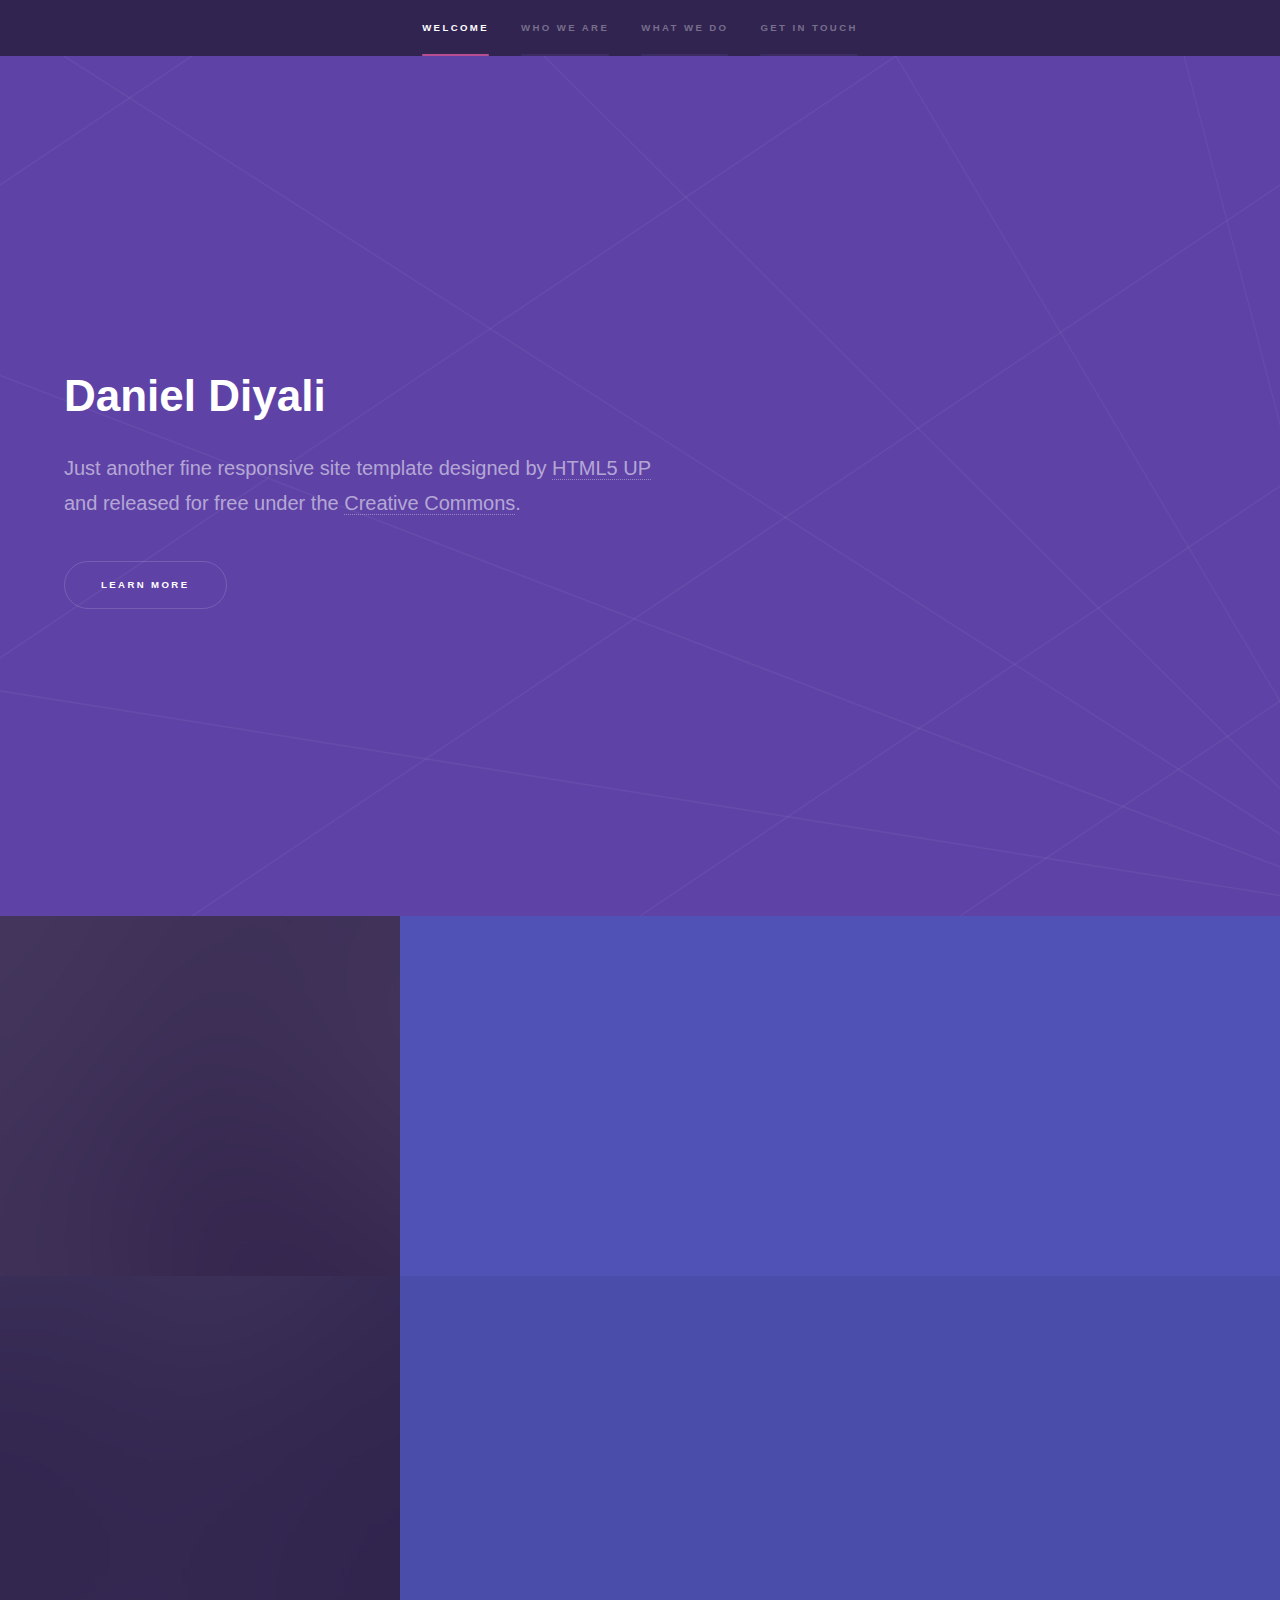
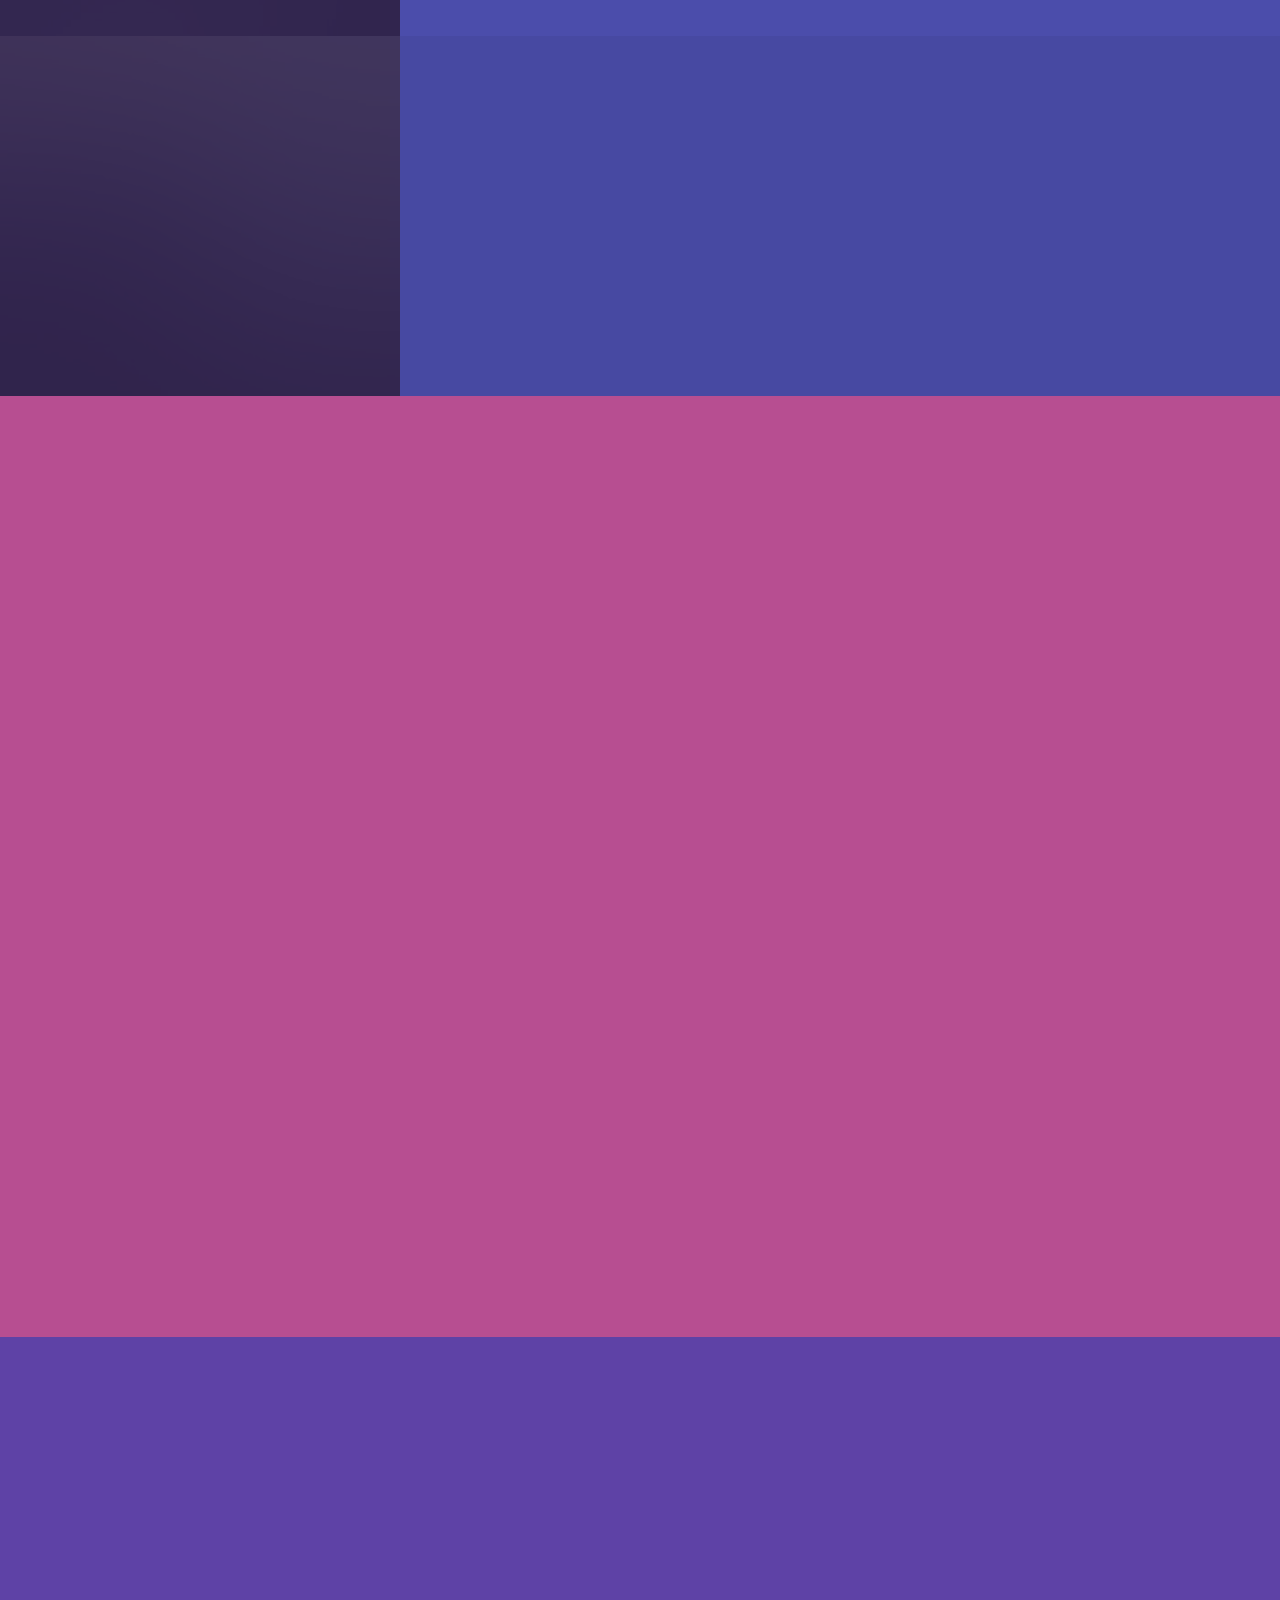
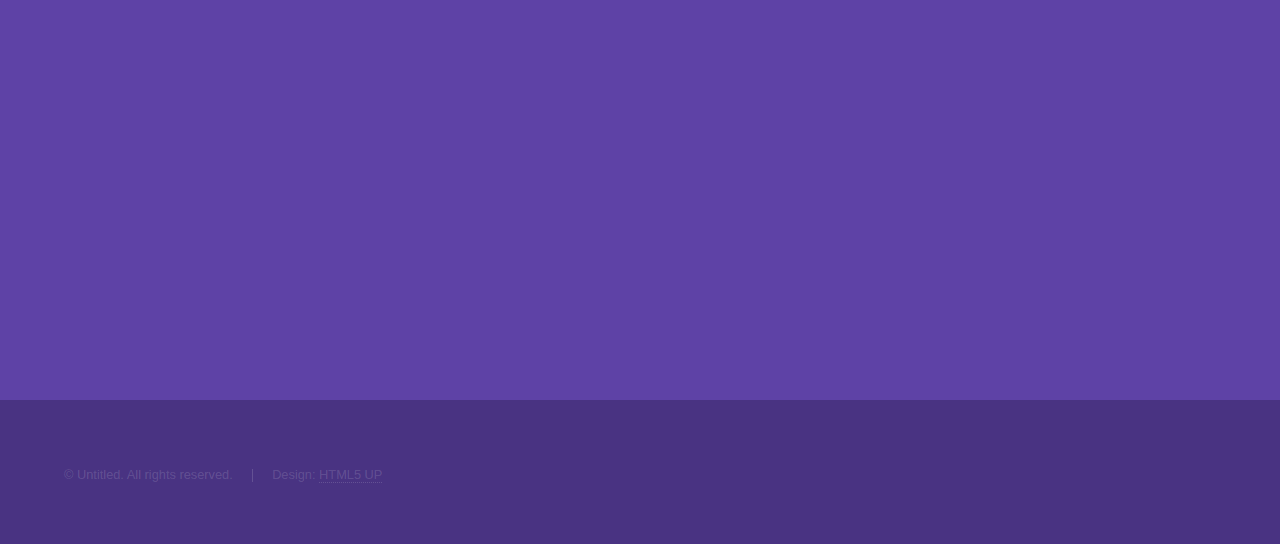
==== index.html @ 7ecc2ac8 "added my first edited files" ====
<!DOCTYPE HTML>
<!--
	Hyperspace by HTML5 UP
	html5up.net | @ajlkn
	Free for personal and commercial use under the CCA 3.0 license (html5up.net/license)
-->
<html>
	<head>
		<title>Hyperspace by HTML5 UP</title>
		<meta charset="utf-8" />
		<meta name="viewport" content="width=device-width, initial-scale=1, user-scalable=no" />
		<link rel="stylesheet" href="assets/css/main.css" />
		<noscript><link rel="stylesheet" href="assets/css/noscript.css" /></noscript>
	</head>
	<body class="is-preload">

		<!-- Sidebar -->
			<section id="sidebar">
				<div class="inner">
					<nav>
						<ul>
							<li><a href="#intro">Welcome</a></li>
							<li><a href="#one">Who we are</a></li>
							<li><a href="#two">What we do</a></li>
							<li><a href="#three">Get in touch</a></li>
						</ul>
					</nav>
				</div>
			</section>

		<!-- Wrapper -->
			<div id="wrapper">

				<!-- Intro -->
					<section id="intro" class="wrapper style1 fullscreen fade-up">
						<div class="inner">
							<h1>Daniel Diyali</h1>
							<p>Just another fine responsive site template designed by <a href="http://html5up.net">HTML5 UP</a><br />
							and released for free under the <a href="http://html5up.net/license">Creative Commons</a>.</p>
							<ul class="actions">
								<li><a href="#one" class="button scrolly">Learn more</a></li>
							</ul>
						</div>
					</section>

				<!-- One -->
					<section id="one" class="wrapper style2 spotlights">
						<section>
							<a href="#" class="image"><img src="images/pic01.jpg" alt="" data-position="center center" /></a>
							<div class="content">
								<div class="inner">
									<h2>Sed ipsum dolor</h2>
									<p>Phasellus convallis elit id ullamcorper pulvinar. Duis aliquam turpis mauris, eu ultricies erat malesuada quis. Aliquam dapibus.</p>
									<ul class="actions">
										<li><a href="generic.html" class="button">Learn more</a></li>
									</ul>
								</div>
							</div>
						</section>
						<section>
							<a href="#" class="image"><img src="images/pic02.jpg" alt="" data-position="top center" /></a>
							<div class="content">
								<div class="inner">
									<h2>Feugiat consequat</h2>
									<p>Phasellus convallis elit id ullamcorper pulvinar. Duis aliquam turpis mauris, eu ultricies erat malesuada quis. Aliquam dapibus.</p>
									<ul class="actions">
										<li><a href="generic.html" class="button">Learn more</a></li>
									</ul>
								</div>
							</div>
						</section>
						<section>
							<a href="#" class="image"><img src="images/pic03.jpg" alt="" data-position="25% 25%" /></a>
							<div class="content">
								<div class="inner">
									<h2>Ultricies aliquam</h2>
									<p>Phasellus convallis elit id ullamcorper pulvinar. Duis aliquam turpis mauris, eu ultricies erat malesuada quis. Aliquam dapibus.</p>
									<ul class="actions">
										<li><a href="generic.html" class="button">Learn more</a></li>
									</ul>
								</div>
							</div>
						</section>
					</section>

				<!-- Two -->
					<section id="two" class="wrapper style3 fade-up">
						<div class="inner">
							<h2>What we do</h2>
							<p>Phasellus convallis elit id ullamcorper pulvinar. Duis aliquam turpis mauris, eu ultricies erat malesuada quis. Aliquam dapibus, lacus eget hendrerit bibendum, urna est aliquam sem, sit amet imperdiet est velit quis lorem.</p>
							<div class="features">
								<section>
									<span class="icon solid major fa-code"></span>
									<h3>Lorem ipsum amet</h3>
									<p>Phasellus convallis elit id ullam corper amet et pulvinar. Duis aliquam turpis mauris, sed ultricies erat dapibus.</p>
								</section>
								<section>
									<span class="icon solid major fa-lock"></span>
									<h3>Aliquam sed nullam</h3>
									<p>Phasellus convallis elit id ullam corper amet et pulvinar. Duis aliquam turpis mauris, sed ultricies erat dapibus.</p>
								</section>
								<section>
									<span class="icon solid major fa-cog"></span>
									<h3>Sed erat ullam corper</h3>
									<p>Phasellus convallis elit id ullam corper amet et pulvinar. Duis aliquam turpis mauris, sed ultricies erat dapibus.</p>
								</section>
								<section>
									<span class="icon solid major fa-desktop"></span>
									<h3>Veroeros quis lorem</h3>
									<p>Phasellus convallis elit id ullam corper amet et pulvinar. Duis aliquam turpis mauris, sed ultricies erat dapibus.</p>
								</section>
								<section>
									<span class="icon solid major fa-link"></span>
									<h3>Urna quis bibendum</h3>
									<p>Phasellus convallis elit id ullam corper amet et pulvinar. Duis aliquam turpis mauris, sed ultricies erat dapibus.</p>
								</section>
								<section>
									<span class="icon major fa-gem"></span>
									<h3>Aliquam urna dapibus</h3>
									<p>Phasellus convallis elit id ullam corper amet et pulvinar. Duis aliquam turpis mauris, sed ultricies erat dapibus.</p>
								</section>
							</div>
							<ul class="actions">
								<li><a href="generic.html" class="button">Learn more</a></li>
							</ul>
						</div>
					</section>

				<!-- Three -->
					<section id="three" class="wrapper style1 fade-up">
						<div class="inner">
							<h2>Get in touch</h2>
							<p>Phasellus convallis elit id ullamcorper pulvinar. Duis aliquam turpis mauris, eu ultricies erat malesuada quis. Aliquam dapibus, lacus eget hendrerit bibendum, urna est aliquam sem, sit amet imperdiet est velit quis lorem.</p>
							<div class="split style1">
								<section>
									<form method="post" action="#">
										<div class="fields">
											<div class="field half">
												<label for="name">Name</label>
												<input type="text" name="name" id="name" />
											</div>
											<div class="field half">
												<label for="email">Email</label>
												<input type="text" name="email" id="email" />
											</div>
											<div class="field">
												<label for="message">Message</label>
												<textarea name="message" id="message" rows="5"></textarea>
											</div>
										</div>
										<ul class="actions">
											<li><a href="" class="button submit">Send Message</a></li>
										</ul>
									</form>
								</section>
								<section>
									<ul class="contact">
										<li>
											<h3>Address</h3>
											<span>12345 Somewhere Road #654<br />
											Nashville, TN 00000-0000<br />
											USA</span>
										</li>
										<li>
											<h3>Email</h3>
											<a href="#">user@untitled.tld</a>
										</li>
										<li>
											<h3>Phone</h3>
											<span>(000) 000-0000</span>
										</li>
										<li>
											<h3>Social</h3>
											<ul class="icons">
												<li><a href="#" class="icon brands fa-twitter"><span class="label">Twitter</span></a></li>
												<li><a href="#" class="icon brands fa-facebook-f"><span class="label">Facebook</span></a></li>
												<li><a href="#" class="icon brands fa-github"><span class="label">GitHub</span></a></li>
												<li><a href="#" class="icon brands fa-instagram"><span class="label">Instagram</span></a></li>
												<li><a href="#" class="icon brands fa-linkedin-in"><span class="label">LinkedIn</span></a></li>
											</ul>
										</li>
									</ul>
								</section>
							</div>
						</div>
					</section>

			</div>

		<!-- Footer -->
			<footer id="footer" class="wrapper style1-alt">
				<div class="inner">
					<ul class="menu">
						<li>&copy; Untitled. All rights reserved.</li><li>Design: <a href="http://html5up.net">HTML5 UP</a></li>
					</ul>
				</div>
			</footer>

		<!-- Scripts -->
			<script src="assets/js/jquery.min.js"></script>
			<script src="assets/js/jquery.scrollex.min.js"></script>
			<script src="assets/js/jquery.scrolly.min.js"></script>
			<script src="assets/js/browser.min.js"></script>
			<script src="assets/js/breakpoints.min.js"></script>
			<script src="assets/js/util.js"></script>
			<script src="assets/js/main.js"></script>

	</body>
</html>
---- assets/css/main.css ----
@import url(fontawesome-all.min.css);

/*
	Hyperspace by HTML5 UP
	html5up.net | @ajlkn
	Free for personal and commercial use under the CCA 3.0 license (html5up.net/license)
*/

html, body, div, span, applet, object,
iframe, h1, h2, h3, h4, h5, h6, p, blockquote,
pre, a, abbr, acronym, address, big, cite,
code, del, dfn, em, img, ins, kbd, q, s, samp,
small, strike, strong, sub, sup, tt, var, b,
u, i, center, dl, dt, dd, ol, ul, li, fieldset,
form, label, legend, table, caption, tbody,
tfoot, thead, tr, th, td, article, aside,
canvas, details, embed, figure, figcaption,
footer, header, hgroup, menu, nav, output, ruby,
section, summary, time, mark, audio, video {
	margin: 0;
	padding: 0;
	border: 0;
	font-size: 100%;
	font: inherit;
	vertical-align: baseline;}

article, aside, details, figcaption, figure,
footer, header, hgroup, menu, nav, section {
	display: block;}

body {
	line-height: 1;
}

ol, ul {
	list-style: none;
}

blockquote, q {
	quotes: none;
}

	blockquote:before, blockquote:after, q:before, q:after {
		content: '';
		content: none;
	}

table {
	border-collapse: collapse;
	border-spacing: 0;
}

body {
	-webkit-text-size-adjust: none;
}

mark {
	background-color: transparent;
	color: inherit;
}

input::-moz-focus-inner {
	border: 0;
	padding: 0;
}

input, select, textarea {
	-moz-appearance: none;
	-webkit-appearance: none;
	-ms-appearance: none;
	appearance: none;
}

/* Basic */

	@-ms-viewport {
		width: device-width;
	}

	body {
		-ms-overflow-style: scrollbar;
	}

	@media screen and (max-width: 480px) {

		html, body {
			min-width: 320px;
		}

	}

	html {
		box-sizing: border-box;
	}

	*, *:before, *:after {
		box-sizing: inherit;
	}

	body {
		background: #312450;
	}

		body.is-preload *, body.is-preload *:before, body.is-preload *:after {
			-moz-animation: none !important;
			-webkit-animation: none !important;
			-ms-animation: none !important;
			animation: none !important;
			-moz-transition: none !important;
			-webkit-transition: none !important;
			-ms-transition: none !important;
			transition: none !important;
		}

/* Type */

	body, input, select, textarea {
		color: rgba(255, 255, 255, 0.55);
		font-family: Arial, Helvetica, sans-serif;
		font-size: 16.5pt;
		font-weight: normal;
		line-height: 1.75;
	}

		@media screen and (max-width: 1680px) {

			body, input, select, textarea {
				font-size: 13pt;
			}

		}

		@media screen and (max-width: 1280px) {

			body, input, select, textarea {
				font-size: 12pt;
			}

		}

		@media screen and (max-width: 360px) {

			body, input, select, textarea {
				font-size: 11pt;
			}

		}

	a {
		-moz-transition: color 0.2s ease, border-bottom-color 0.2s ease;
		-webkit-transition: color 0.2s ease, border-bottom-color 0.2s ease;
		-ms-transition: color 0.2s ease, border-bottom-color 0.2s ease;
		transition: color 0.2s ease, border-bottom-color 0.2s ease;
		border-bottom: dotted 1px rgba(255, 255, 255, 0.35);
		color: inherit;
		text-decoration: none;
	}

		a:hover {
			border-bottom-color: transparent;
			color: #ffffff;
		}

	strong, b {
		color: #ffffff;
		font-weight: bold;
	}

	em, i {
		font-style: italic;
	}

	p {
		margin: 0 0 2em 0;
	}

	h1, h2, h3, h4, h5, h6 {
		color: #ffffff;
		font-weight: bold;
		line-height: 1.5;
		margin: 0 0 0.5em 0;
	}

		h1 a, h2 a, h3 a, h4 a, h5 a, h6 a {
			color: inherit;
			text-decoration: none;
		}

	h1 {
		font-size: 2.75em;
	}

		h1.major {
			margin: 0 0 1.3em 0;
			position: relative;
			padding-bottom: 0.35em;
		}

			h1.major:after {
				background-image: -moz-linear-gradient(to right, #5e42a6, #b74e91);
				background-image: -webkit-linear-gradient(to right, #5e42a6, #b74e91);
				background-image: -ms-linear-gradient(to right, #5e42a6, #b74e91);
				background-image: linear-gradient(to right, #5e42a6, #b74e91);
				-moz-transition: max-width 0.2s ease;
				-webkit-transition: max-width 0.2s ease;
				-ms-transition: max-width 0.2s ease;
				transition: max-width 0.2s ease;
				border-radius: 0.2em;
				bottom: 0;
				content: '';
				height: 0.05em;
				position: absolute;
				right: 0;
				width: 100%;
			}

	h2 {
		font-size: 1.75em;
	}

	h3 {
		font-size: 1.1em;
	}

	h4 {
		font-size: 1em;
	}

	h5 {
		font-size: 0.8em;
	}

	h6 {
		font-size: 0.6em;
	}

	@media screen and (max-width: 736px) {

		h1 {
			font-size: 2em;
		}

		h2 {
			font-size: 1.25em;
		}

		h3 {
			font-size: 1em;
		}

		h4 {
			font-size: 0.8em;
		}

		h5 {
			font-size: 0.6em;
		}

		h6 {
			font-size: 0.6em;
		}

	}

	sub {
		font-size: 0.8em;
		position: relative;
		top: 0.5em;
	}

	sup {
		font-size: 0.8em;
		position: relative;
		top: -0.5em;
	}

	blockquote {
		border-left: solid 4px rgba(255, 255, 255, 0.15);
		font-style: italic;
		margin: 0 0 2em 0;
		padding: 0.5em 0 0.5em 2em;
	}

	code {
		background: rgba(255, 255, 255, 0.05);
		border-radius: 0.25em;
		border: solid 1px rgba(255, 255, 255, 0.15);
		font-family: "Courier New", monospace;
		font-size: 0.9em;
		margin: 0 0.25em;
		padding: 0.25em 0.65em;
	}

	pre {
		-webkit-overflow-scrolling: touch;
		font-family: "Courier New", monospace;
		font-size: 0.9em;
		margin: 0 0 2em 0;
	}

		pre code {
			display: block;
			line-height: 1.75em;
			padding: 1em 1.5em;
			overflow-x: auto;
		}

	hr {
		border: 0;
		border-bottom: solid 1px rgba(255, 255, 255, 0.15);
		margin: 2em 0;
	}

		hr.major {
			margin: 3em 0;
		}

	.align-left {
		text-align: left;
	}

	.align-center {
		text-align: center;
	}

	.align-right {
		text-align: right;
	}

/* Row */

	.row {
		display: flex;
		flex-wrap: wrap;
		box-sizing: border-box;
		align-items: stretch;
	}

		.row > * {
			box-sizing: border-box;
		}

		.row.gtr-uniform > * > :last-child {
			margin-bottom: 0;
		}

		.row.aln-left {
			justify-content: flex-start;
		}

		.row.aln-center {
			justify-content: center;
		}

		.row.aln-right {
			justify-content: flex-end;
		}

		.row.aln-top {
			align-items: flex-start;
		}

		.row.aln-middle {
			align-items: center;
		}

		.row.aln-bottom {
			align-items: flex-end;
		}

		.row > .imp {
			order: -1;
		}

		.row > .col-1 {
			width: 8.33333%;
		}

		.row > .off-1 {
			margin-left: 8.33333%;
		}

		.row > .col-2 {
			width: 16.66667%;
		}

		.row > .off-2 {
			margin-left: 16.66667%;
		}

		.row > .col-3 {
			width: 25%;
		}

		.row > .off-3 {
			margin-left: 25%;
		}

		.row > .col-4 {
			width: 33.33333%;
		}

		.row > .off-4 {
			margin-left: 33.33333%;
		}

		.row > .col-5 {
			width: 41.66667%;
		}

		.row > .off-5 {
			margin-left: 41.66667%;
		}

		.row > .col-6 {
			width: 50%;
		}

		.row > .off-6 {
			margin-left: 50%;
		}

		.row > .col-7 {
			width: 58.33333%;
		}

		.row > .off-7 {
			margin-left: 58.33333%;
		}

		.row > .col-8 {
			width: 66.66667%;
		}

		.row > .off-8 {
			margin-left: 66.66667%;
		}

		.row > .col-9 {
			width: 75%;
		}

		.row > .off-9 {
			margin-left: 75%;
		}

		.row > .col-10 {
			width: 83.33333%;
		}

		.row > .off-10 {
			margin-left: 83.33333%;
		}

		.row > .col-11 {
			width: 91.66667%;
		}

		.row > .off-11 {
			margin-left: 91.66667%;
		}

		.row > .col-12 {
			width: 100%;
		}

		.row > .off-12 {
			margin-left: 100%;
		}

		.row.gtr-0 {
			margin-top: 0;
			margin-left: 0em;
		}

			.row.gtr-0 > * {
				padding: 0 0 0 0em;
			}

			.row.gtr-0.gtr-uniform {
				margin-top: 0em;
			}

				.row.gtr-0.gtr-uniform > * {
					padding-top: 0em;
				}

		.row.gtr-25 {
			margin-top: 0;
			margin-left: -0.375em;
		}

			.row.gtr-25 > * {
				padding: 0 0 0 0.375em;
			}

			.row.gtr-25.gtr-uniform {
				margin-top: -0.375em;
			}

				.row.gtr-25.gtr-uniform > * {
					padding-top: 0.375em;
				}

		.row.gtr-50 {
			margin-top: 0;
			margin-left: -0.75em;
		}

			.row.gtr-50 > * {
				padding: 0 0 0 0.75em;
			}

			.row.gtr-50.gtr-uniform {
				margin-top: -0.75em;
			}

				.row.gtr-50.gtr-uniform > * {
					padding-top: 0.75em;
				}

		.row {
			margin-top: 0;
			margin-left: -1.5em;
		}

			.row > * {
				padding: 0 0 0 1.5em;
			}

			.row.gtr-uniform {
				margin-top: -1.5em;
			}

				.row.gtr-uniform > * {
					padding-top: 1.5em;
				}

		.row.gtr-150 {
			margin-top: 0;
			margin-left: -2.25em;
		}

			.row.gtr-150 > * {
				padding: 0 0 0 2.25em;
			}

			.row.gtr-150.gtr-uniform {
				margin-top: -2.25em;
			}

				.row.gtr-150.gtr-uniform > * {
					padding-top: 2.25em;
				}

		.row.gtr-200 {
			margin-top: 0;
			margin-left: -3em;
		}

			.row.gtr-200 > * {
				padding: 0 0 0 3em;
			}

			.row.gtr-200.gtr-uniform {
				margin-top: -3em;
			}

				.row.gtr-200.gtr-uniform > * {
					padding-top: 3em;
				}

		@media screen and (max-width: 1680px) {

			.row {
				display: flex;
				flex-wrap: wrap;
				box-sizing: border-box;
				align-items: stretch;
			}

				.row > * {
					box-sizing: border-box;
				}

				.row.gtr-uniform > * > :last-child {
					margin-bottom: 0;
				}

				.row.aln-left {
					justify-content: flex-start;
				}

				.row.aln-center {
					justify-content: center;
				}

				.row.aln-right {
					justify-content: flex-end;
				}

				.row.aln-top {
					align-items: flex-start;
				}

				.row.aln-middle {
					align-items: center;
				}

				.row.aln-bottom {
					align-items: flex-end;
				}

				.row > .imp-xlarge {
					order: -1;
				}

				.row > .col-1-xlarge {
					width: 8.33333%;
				}

				.row > .off-1-xlarge {
					margin-left: 8.33333%;
				}

				.row > .col-2-xlarge {
					width: 16.66667%;
				}

				.row > .off-2-xlarge {
					margin-left: 16.66667%;
				}

				.row > .col-3-xlarge {
					width: 25%;
				}

				.row > .off-3-xlarge {
					margin-left: 25%;
				}

				.row > .col-4-xlarge {
					width: 33.33333%;
				}

				.row > .off-4-xlarge {
					margin-left: 33.33333%;
				}

				.row > .col-5-xlarge {
					width: 41.66667%;
				}

				.row > .off-5-xlarge {
					margin-left: 41.66667%;
				}

				.row > .col-6-xlarge {
					width: 50%;
				}

				.row > .off-6-xlarge {
					margin-left: 50%;
				}

				.row > .col-7-xlarge {
					width: 58.33333%;
				}

				.row > .off-7-xlarge {
					margin-left: 58.33333%;
				}

				.row > .col-8-xlarge {
					width: 66.66667%;
				}

				.row > .off-8-xlarge {
					margin-left: 66.66667%;
				}

				.row > .col-9-xlarge {
					width: 75%;
				}

				.row > .off-9-xlarge {
					margin-left: 75%;
				}

				.row > .col-10-xlarge {
					width: 83.33333%;
				}

				.row > .off-10-xlarge {
					margin-left: 83.33333%;
				}

				.row > .col-11-xlarge {
					width: 91.66667%;
				}

				.row > .off-11-xlarge {
					margin-left: 91.66667%;
				}

				.row > .col-12-xlarge {
					width: 100%;
				}

				.row > .off-12-xlarge {
					margin-left: 100%;
				}

				.row.gtr-0 {
					margin-top: 0;
					margin-left: 0em;
				}

					.row.gtr-0 > * {
						padding: 0 0 0 0em;
					}

					.row.gtr-0.gtr-uniform {
						margin-top: 0em;
					}

						.row.gtr-0.gtr-uniform > * {
							padding-top: 0em;
						}

				.row.gtr-25 {
					margin-top: 0;
					margin-left: -0.375em;
				}

					.row.gtr-25 > * {
						padding: 0 0 0 0.375em;
					}

					.row.gtr-25.gtr-uniform {
						margin-top: -0.375em;
					}

						.row.gtr-25.gtr-uniform > * {
							padding-top: 0.375em;
						}

				.row.gtr-50 {
					margin-top: 0;
					margin-left: -0.75em;
				}

					.row.gtr-50 > * {
						padding: 0 0 0 0.75em;
					}

					.row.gtr-50.gtr-uniform {
						margin-top: -0.75em;
					}

						.row.gtr-50.gtr-uniform > * {
							padding-top: 0.75em;
						}

				.row {
					margin-top: 0;
					margin-left: -1.5em;
				}

					.row > * {
						padding: 0 0 0 1.5em;
					}

					.row.gtr-uniform {
						margin-top: -1.5em;
					}

						.row.gtr-uniform > * {
							padding-top: 1.5em;
						}

				.row.gtr-150 {
					margin-top: 0;
					margin-left: -2.25em;
				}

					.row.gtr-150 > * {
						padding: 0 0 0 2.25em;
					}

					.row.gtr-150.gtr-uniform {
						margin-top: -2.25em;
					}

						.row.gtr-150.gtr-uniform > * {
							padding-top: 2.25em;
						}

				.row.gtr-200 {
					margin-top: 0;
					margin-left: -3em;
				}

					.row.gtr-200 > * {
						padding: 0 0 0 3em;
					}

					.row.gtr-200.gtr-uniform {
						margin-top: -3em;
					}

						.row.gtr-200.gtr-uniform > * {
							padding-top: 3em;
						}

		}

		@media screen and (max-width: 1280px) {

			.row {
				display: flex;
				flex-wrap: wrap;
				box-sizing: border-box;
				align-items: stretch;
			}

				.row > * {
					box-sizing: border-box;
				}

				.row.gtr-uniform > * > :last-child {
					margin-bottom: 0;
				}

				.row.aln-left {
					justify-content: flex-start;
				}

				.row.aln-center {
					justify-content: center;
				}

				.row.aln-right {
					justify-content: flex-end;
				}

				.row.aln-top {
					align-items: flex-start;
				}

				.row.aln-middle {
					align-items: center;
				}

				.row.aln-bottom {
					align-items: flex-end;
				}

				.row > .imp-large {
					order: -1;
				}

				.row > .col-1-large {
					width: 8.33333%;
				}

				.row > .off-1-large {
					margin-left: 8.33333%;
				}

				.row > .col-2-large {
					width: 16.66667%;
				}

				.row > .off-2-large {
					margin-left: 16.66667%;
				}

				.row > .col-3-large {
					width: 25%;
				}

				.row > .off-3-large {
					margin-left: 25%;
				}

				.row > .col-4-large {
					width: 33.33333%;
				}

				.row > .off-4-large {
					margin-left: 33.33333%;
				}

				.row > .col-5-large {
					width: 41.66667%;
				}

				.row > .off-5-large {
					margin-left: 41.66667%;
				}

				.row > .col-6-large {
					width: 50%;
				}

				.row > .off-6-large {
					margin-left: 50%;
				}

				.row > .col-7-large {
					width: 58.33333%;
				}

				.row > .off-7-large {
					margin-left: 58.33333%;
				}

				.row > .col-8-large {
					width: 66.66667%;
				}

				.row > .off-8-large {
					margin-left: 66.66667%;
				}

				.row > .col-9-large {
					width: 75%;
				}

				.row > .off-9-large {
					margin-left: 75%;
				}

				.row > .col-10-large {
					width: 83.33333%;
				}

				.row > .off-10-large {
					margin-left: 83.33333%;
				}

				.row > .col-11-large {
					width: 91.66667%;
				}

				.row > .off-11-large {
					margin-left: 91.66667%;
				}

				.row > .col-12-large {
					width: 100%;
				}

				.row > .off-12-large {
					margin-left: 100%;
				}

				.row.gtr-0 {
					margin-top: 0;
					margin-left: 0em;
				}

					.row.gtr-0 > * {
						padding: 0 0 0 0em;
					}

					.row.gtr-0.gtr-uniform {
						margin-top: 0em;
					}

						.row.gtr-0.gtr-uniform > * {
							padding-top: 0em;
						}

				.row.gtr-25 {
					margin-top: 0;
					margin-left: -0.375em;
				}

					.row.gtr-25 > * {
						padding: 0 0 0 0.375em;
					}

					.row.gtr-25.gtr-uniform {
						margin-top: -0.375em;
					}

						.row.gtr-25.gtr-uniform > * {
							padding-top: 0.375em;
						}

				.row.gtr-50 {
					margin-top: 0;
					margin-left: -0.75em;
				}

					.row.gtr-50 > * {
						padding: 0 0 0 0.75em;
					}

					.row.gtr-50.gtr-uniform {
						margin-top: -0.75em;
					}

						.row.gtr-50.gtr-uniform > * {
							padding-top: 0.75em;
						}

				.row {
					margin-top: 0;
					margin-left: -1.5em;
				}

					.row > * {
						padding: 0 0 0 1.5em;
					}

					.row.gtr-uniform {
						margin-top: -1.5em;
					}

						.row.gtr-uniform > * {
							padding-top: 1.5em;
						}

				.row.gtr-150 {
					margin-top: 0;
					margin-left: -2.25em;
				}

					.row.gtr-150 > * {
						padding: 0 0 0 2.25em;
					}

					.row.gtr-150.gtr-uniform {
						margin-top: -2.25em;
					}

						.row.gtr-150.gtr-uniform > * {
							padding-top: 2.25em;
						}

				.row.gtr-200 {
					margin-top: 0;
					margin-left: -3em;
				}

					.row.gtr-200 > * {
						padding: 0 0 0 3em;
					}

					.row.gtr-200.gtr-uniform {
						margin-top: -3em;
					}

						.row.gtr-200.gtr-uniform > * {
							padding-top: 3em;
						}

		}

		@media screen and (max-width: 980px) {

			.row {
				display: flex;
				flex-wrap: wrap;
				box-sizing: border-box;
				align-items: stretch;
			}

				.row > * {
					box-sizing: border-box;
				}

				.row.gtr-uniform > * > :last-child {
					margin-bottom: 0;
				}

				.row.aln-left {
					justify-content: flex-start;
				}

				.row.aln-center {
					justify-content: center;
				}

				.row.aln-right {
					justify-content: flex-end;
				}

				.row.aln-top {
					align-items: flex-start;
				}

				.row.aln-middle {
					align-items: center;
				}

				.row.aln-bottom {
					align-items: flex-end;
				}

				.row > .imp-medium {
					order: -1;
				}

				.row > .col-1-medium {
					width: 8.33333%;
				}

				.row > .off-1-medium {
					margin-left: 8.33333%;
				}

				.row > .col-2-medium {
					width: 16.66667%;
				}

				.row > .off-2-medium {
					margin-left: 16.66667%;
				}

				.row > .col-3-medium {
					width: 25%;
				}

				.row > .off-3-medium {
					margin-left: 25%;
				}

				.row > .col-4-medium {
					width: 33.33333%;
				}

				.row > .off-4-medium {
					margin-left: 33.33333%;
				}

				.row > .col-5-medium {
					width: 41.66667%;
				}

				.row > .off-5-medium {
					margin-left: 41.66667%;
				}

				.row > .col-6-medium {
					width: 50%;
				}

				.row > .off-6-medium {
					margin-left: 50%;
				}

				.row > .col-7-medium {
					width: 58.33333%;
				}

				.row > .off-7-medium {
					margin-left: 58.33333%;
				}

				.row > .col-8-medium {
					width: 66.66667%;
				}

				.row > .off-8-medium {
					margin-left: 66.66667%;
				}

				.row > .col-9-medium {
					width: 75%;
				}

				.row > .off-9-medium {
					margin-left: 75%;
				}

				.row > .col-10-medium {
					width: 83.33333%;
				}

				.row > .off-10-medium {
					margin-left: 83.33333%;
				}

				.row > .col-11-medium {
					width: 91.66667%;
				}

				.row > .off-11-medium {
					margin-left: 91.66667%;
				}

				.row > .col-12-medium {
					width: 100%;
				}

				.row > .off-12-medium {
					margin-left: 100%;
				}

				.row.gtr-0 {
					margin-top: 0;
					margin-left: 0em;
				}

					.row.gtr-0 > * {
						padding: 0 0 0 0em;
					}

					.row.gtr-0.gtr-uniform {
						margin-top: 0em;
					}

						.row.gtr-0.gtr-uniform > * {
							padding-top: 0em;
						}

				.row.gtr-25 {
					margin-top: 0;
					margin-left: -0.375em;
				}

					.row.gtr-25 > * {
						padding: 0 0 0 0.375em;
					}

					.row.gtr-25.gtr-uniform {
						margin-top: -0.375em;
					}

						.row.gtr-25.gtr-uniform > * {
							padding-top: 0.375em;
						}

				.row.gtr-50 {
					margin-top: 0;
					margin-left: -0.75em;
				}

					.row.gtr-50 > * {
						padding: 0 0 0 0.75em;
					}

					.row.gtr-50.gtr-uniform {
						margin-top: -0.75em;
					}

						.row.gtr-50.gtr-uniform > * {
							padding-top: 0.75em;
						}

				.row {
					margin-top: 0;
					margin-left: -1.5em;
				}

					.row > * {
						padding: 0 0 0 1.5em;
					}

					.row.gtr-uniform {
						margin-top: -1.5em;
					}

						.row.gtr-uniform > * {
							padding-top: 1.5em;
						}

				.row.gtr-150 {
					margin-top: 0;
					margin-left: -2.25em;
				}

					.row.gtr-150 > * {
						padding: 0 0 0 2.25em;
					}

					.row.gtr-150.gtr-uniform {
						margin-top: -2.25em;
					}

						.row.gtr-150.gtr-uniform > * {
							padding-top: 2.25em;
						}

				.row.gtr-200 {
					margin-top: 0;
					margin-left: -3em;
				}

					.row.gtr-200 > * {
						padding: 0 0 0 3em;
					}

					.row.gtr-200.gtr-uniform {
						margin-top: -3em;
					}

						.row.gtr-200.gtr-uniform > * {
							padding-top: 3em;
						}

		}

		@media screen and (max-width: 736px) {

			.row {
				display: flex;
				flex-wrap: wrap;
				box-sizing: border-box;
				align-items: stretch;
			}

				.row > * {
					box-sizing: border-box;
				}

				.row.gtr-uniform > * > :last-child {
					margin-bottom: 0;
				}

				.row.aln-left {
					justify-content: flex-start;
				}

				.row.aln-center {
					justify-content: center;
				}

				.row.aln-right {
					justify-content: flex-end;
				}

				.row.aln-top {
					align-items: flex-start;
				}

				.row.aln-middle {
					align-items: center;
				}

				.row.aln-bottom {
					align-items: flex-end;
				}

				.row > .imp-small {
					order: -1;
				}

				.row > .col-1-small {
					width: 8.33333%;
				}

				.row > .off-1-small {
					margin-left: 8.33333%;
				}

				.row > .col-2-small {
					width: 16.66667%;
				}

				.row > .off-2-small {
					margin-left: 16.66667%;
				}

				.row > .col-3-small {
					width: 25%;
				}

				.row > .off-3-small {
					margin-left: 25%;
				}

				.row > .col-4-small {
					width: 33.33333%;
				}

				.row > .off-4-small {
					margin-left: 33.33333%;
				}

				.row > .col-5-small {
					width: 41.66667%;
				}

				.row > .off-5-small {
					margin-left: 41.66667%;
				}

				.row > .col-6-small {
					width: 50%;
				}

				.row > .off-6-small {
					margin-left: 50%;
				}

				.row > .col-7-small {
					width: 58.33333%;
				}

				.row > .off-7-small {
					margin-left: 58.33333%;
				}

				.row > .col-8-small {
					width: 66.66667%;
				}

				.row > .off-8-small {
					margin-left: 66.66667%;
				}

				.row > .col-9-small {
					width: 75%;
				}

				.row > .off-9-small {
					margin-left: 75%;
				}

				.row > .col-10-small {
					width: 83.33333%;
				}

				.row > .off-10-small {
					margin-left: 83.33333%;
				}

				.row > .col-11-small {
					width: 91.66667%;
				}

				.row > .off-11-small {
					margin-left: 91.66667%;
				}

				.row > .col-12-small {
					width: 100%;
				}

				.row > .off-12-small {
					margin-left: 100%;
				}

				.row.gtr-0 {
					margin-top: 0;
					margin-left: 0em;
				}

					.row.gtr-0 > * {
						padding: 0 0 0 0em;
					}

					.row.gtr-0.gtr-uniform {
						margin-top: 0em;
					}

						.row.gtr-0.gtr-uniform > * {
							padding-top: 0em;
						}

				.row.gtr-25 {
					margin-top: 0;
					margin-left: -0.375em;
				}

					.row.gtr-25 > * {
						padding: 0 0 0 0.375em;
					}

					.row.gtr-25.gtr-uniform {
						margin-top: -0.375em;
					}

						.row.gtr-25.gtr-uniform > * {
							padding-top: 0.375em;
						}

				.row.gtr-50 {
					margin-top: 0;
					margin-left: -0.75em;
				}

					.row.gtr-50 > * {
						padding: 0 0 0 0.75em;
					}

					.row.gtr-50.gtr-uniform {
						margin-top: -0.75em;
					}

						.row.gtr-50.gtr-uniform > * {
							padding-top: 0.75em;
						}

				.row {
					margin-top: 0;
					margin-left: -1.5em;
				}

					.row > * {
						padding: 0 0 0 1.5em;
					}

					.row.gtr-uniform {
						margin-top: -1.5em;
					}

						.row.gtr-uniform > * {
							padding-top: 1.5em;
						}

				.row.gtr-150 {
					margin-top: 0;
					margin-left: -2.25em;
				}

					.row.gtr-150 > * {
						padding: 0 0 0 2.25em;
					}

					.row.gtr-150.gtr-uniform {
						margin-top: -2.25em;
					}

						.row.gtr-150.gtr-uniform > * {
							padding-top: 2.25em;
						}

				.row.gtr-200 {
					margin-top: 0;
					margin-left: -3em;
				}

					.row.gtr-200 > * {
						padding: 0 0 0 3em;
					}

					.row.gtr-200.gtr-uniform {
						margin-top: -3em;
					}

						.row.gtr-200.gtr-uniform > * {
							padding-top: 3em;
						}

		}

		@media screen and (max-width: 480px) {

			.row {
				display: flex;
				flex-wrap: wrap;
				box-sizing: border-box;
				align-items: stretch;
			}

				.row > * {
					box-sizing: border-box;
				}

				.row.gtr-uniform > * > :last-child {
					margin-bottom: 0;
				}

				.row.aln-left {
					justify-content: flex-start;
				}

				.row.aln-center {
					justify-content: center;
				}

				.row.aln-right {
					justify-content: flex-end;
				}

				.row.aln-top {
					align-items: flex-start;
				}

				.row.aln-middle {
					align-items: center;
				}

				.row.aln-bottom {
					align-items: flex-end;
				}

				.row > .imp-xsmall {
					order: -1;
				}

				.row > .col-1-xsmall {
					width: 8.33333%;
				}

				.row > .off-1-xsmall {
					margin-left: 8.33333%;
				}

				.row > .col-2-xsmall {
					width: 16.66667%;
				}

				.row > .off-2-xsmall {
					margin-left: 16.66667%;
				}

				.row > .col-3-xsmall {
					width: 25%;
				}

				.row > .off-3-xsmall {
					margin-left: 25%;
				}

				.row > .col-4-xsmall {
					width: 33.33333%;
				}

				.row > .off-4-xsmall {
					margin-left: 33.33333%;
				}

				.row > .col-5-xsmall {
					width: 41.66667%;
				}

				.row > .off-5-xsmall {
					margin-left: 41.66667%;
				}

				.row > .col-6-xsmall {
					width: 50%;
				}

				.row > .off-6-xsmall {
					margin-left: 50%;
				}

				.row > .col-7-xsmall {
					width: 58.33333%;
				}

				.row > .off-7-xsmall {
					margin-left: 58.33333%;
				}

				.row > .col-8-xsmall {
					width: 66.66667%;
				}

				.row > .off-8-xsmall {
					margin-left: 66.66667%;
				}

				.row > .col-9-xsmall {
					width: 75%;
				}

				.row > .off-9-xsmall {
					margin-left: 75%;
				}

				.row > .col-10-xsmall {
					width: 83.33333%;
				}

				.row > .off-10-xsmall {
					margin-left: 83.33333%;
				}

				.row > .col-11-xsmall {
					width: 91.66667%;
				}

				.row > .off-11-xsmall {
					margin-left: 91.66667%;
				}

				.row > .col-12-xsmall {
					width: 100%;
				}

				.row > .off-12-xsmall {
					margin-left: 100%;
				}

				.row.gtr-0 {
					margin-top: 0;
					margin-left: 0em;
				}

					.row.gtr-0 > * {
						padding: 0 0 0 0em;
					}

					.row.gtr-0.gtr-uniform {
						margin-top: 0em;
					}

						.row.gtr-0.gtr-uniform > * {
							padding-top: 0em;
						}

				.row.gtr-25 {
					margin-top: 0;
					margin-left: -0.375em;
				}

					.row.gtr-25 > * {
						padding: 0 0 0 0.375em;
					}

					.row.gtr-25.gtr-uniform {
						margin-top: -0.375em;
					}

						.row.gtr-25.gtr-uniform > * {
							padding-top: 0.375em;
						}

				.row.gtr-50 {
					margin-top: 0;
					margin-left: -0.75em;
				}

					.row.gtr-50 > * {
						padding: 0 0 0 0.75em;
					}

					.row.gtr-50.gtr-uniform {
						margin-top: -0.75em;
					}

						.row.gtr-50.gtr-uniform > * {
							padding-top: 0.75em;
						}

				.row {
					margin-top: 0;
					margin-left: -1.5em;
				}

					.row > * {
						padding: 0 0 0 1.5em;
					}

					.row.gtr-uniform {
						margin-top: -1.5em;
					}

						.row.gtr-uniform > * {
							padding-top: 1.5em;
						}

				.row.gtr-150 {
					margin-top: 0;
					margin-left: -2.25em;
				}

					.row.gtr-150 > * {
						padding: 0 0 0 2.25em;
					}

					.row.gtr-150.gtr-uniform {
						margin-top: -2.25em;
					}

						.row.gtr-150.gtr-uniform > * {
							padding-top: 2.25em;
						}

				.row.gtr-200 {
					margin-top: 0;
					margin-left: -3em;
				}

					.row.gtr-200 > * {
						padding: 0 0 0 3em;
					}

					.row.gtr-200.gtr-uniform {
						margin-top: -3em;
					}

						.row.gtr-200.gtr-uniform > * {
							padding-top: 3em;
						}

		}

/* Box */

	.box {
		border-radius: 0.25em;
		border: solid 1px rgba(255, 255, 255, 0.15);
		margin-bottom: 2em;
		padding: 1.5em;
	}

		.box > :last-child,
		.box > :last-child > :last-child,
		.box > :last-child > :last-child > :last-child {
			margin-bottom: 0;
		}

		.box.alt {
			border: 0;
			border-radius: 0;
			padding: 0;
		}

/* Button */

	input[type="submit"],
	input[type="reset"],
	input[type="button"],
	button,
	.button {
		-moz-appearance: none;
		-webkit-appearance: none;
		-ms-appearance: none;
		appearance: none;
		-moz-transition: border-color 0.2s ease;
		-webkit-transition: border-color 0.2s ease;
		-ms-transition: border-color 0.2s ease;
		transition: border-color 0.2s ease;
		background-color: transparent;
		border: solid 1px !important;
		border-color: rgba(255, 255, 255, 0.15) !important;
		border-radius: 3em;
		color: #ffffff !important;
		cursor: pointer;
		display: inline-block;
		font-size: 0.6em;
		font-weight: bold;
		height: calc(4.75em + 2px);
		letter-spacing: 0.25em;
		line-height: 4.75em;
		outline: 0;
		padding: 0 3.75em;
		position: relative;
		text-align: center;
		text-decoration: none;
		text-transform: uppercase;
		white-space: nowrap;
	}

		input[type="submit"]:after,
		input[type="reset"]:after,
		input[type="button"]:after,
		button:after,
		.button:after {
			-moz-transform: scale(0.25);
			-webkit-transform: scale(0.25);
			-ms-transform: scale(0.25);
			transform: scale(0.25);
			pointer-events: none;
			-moz-transition: opacity 0.2s ease, -moz-transform 0.2s ease;
			-webkit-transition: opacity 0.2s ease, -webkit-transform 0.2s ease;
			-ms-transition: opacity 0.2s ease, -ms-transform 0.2s ease;
			transition: opacity 0.2s ease, transform 0.2s ease;
			background: #ffffff;
			border-radius: 3em;
			content: '';
			height: 100%;
			left: 0;
			opacity: 0;
			position: absolute;
			top: 0;
			width: 100%;
		}

		input[type="submit"].icon:before,
		input[type="reset"].icon:before,
		input[type="button"].icon:before,
		button.icon:before,
		.button.icon:before {
			margin-right: 0.75em;
		}

		input[type="submit"].fit,
		input[type="reset"].fit,
		input[type="button"].fit,
		button.fit,
		.button.fit {
			width: 100%;
		}

		input[type="submit"].small,
		input[type="reset"].small,
		input[type="button"].small,
		button.small,
		.button.small {
			font-size: 0.4em;
		}

		input[type="submit"].large,
		input[type="reset"].large,
		input[type="button"].large,
		button.large,
		.button.large {
			font-size: 0.8em;
		}

		input[type="submit"].primary,
		input[type="reset"].primary,
		input[type="button"].primary,
		button.primary,
		.button.primary {
			background-color: #ffffff;
			color: #312450 !important;
		}

			input[type="submit"].primary:after,
			input[type="reset"].primary:after,
			input[type="button"].primary:after,
			button.primary:after,
			.button.primary:after {
				display: none;
			}

		input[type="submit"].disabled, input[type="submit"]:disabled,
		input[type="reset"].disabled,
		input[type="reset"]:disabled,
		input[type="button"].disabled,
		input[type="button"]:disabled,
		button.disabled,
		button:disabled,
		.button.disabled,
		.button:disabled {
			cursor: default;
			opacity: 0.5;
			pointer-events: none;
		}

		input[type="submit"]:hover,
		input[type="reset"]:hover,
		input[type="button"]:hover,
		button:hover,
		.button:hover {
			border-color: rgba(255, 255, 255, 0.55) !important;
		}

			input[type="submit"]:hover:after,
			input[type="reset"]:hover:after,
			input[type="button"]:hover:after,
			button:hover:after,
			.button:hover:after {
				opacity: 0.05;
				-moz-transform: scale(1);
				-webkit-transform: scale(1);
				-ms-transform: scale(1);
				transform: scale(1);
			}

			input[type="submit"]:hover:active,
			input[type="reset"]:hover:active,
			input[type="button"]:hover:active,
			button:hover:active,
			.button:hover:active {
				border-color: #ffffff !important;
			}

				input[type="submit"]:hover:active:after,
				input[type="reset"]:hover:active:after,
				input[type="button"]:hover:active:after,
				button:hover:active:after,
				.button:hover:active:after {
					opacity: 0.1;
				}

/* Features */

	.features {
		display: -moz-flex;
		display: -webkit-flex;
		display: -ms-flex;
		display: flex;
		-moz-flex-wrap: wrap;
		-webkit-flex-wrap: wrap;
		-ms-flex-wrap: wrap;
		flex-wrap: wrap;
		border-radius: 0.25em;
		border: solid 1px rgba(255, 255, 255, 0.15);
		background: rgba(255, 255, 255, 0.05);
		margin: 0 0 2em 0;
	}

		.features section {
			padding: 3.5em 3em 1em 7em ;
			width: 50%;
			border-top: solid 1px rgba(255, 255, 255, 0.15);
			position: relative;
		}

			.features section:nth-child(-n + 2) {
				border-top-width: 0;
			}

			.features section:nth-child(2n) {
				border-left: solid 1px rgba(255, 255, 255, 0.15);
			}

			.features section .icon {
				-moz-transition: opacity 0.5s ease, -moz-transform 0.5s ease;
				-webkit-transition: opacity 0.5s ease, -webkit-transform 0.5s ease;
				-ms-transition: opacity 0.5s ease, -ms-transform 0.5s ease;
				transition: opacity 0.5s ease, transform 0.5s ease;
				-moz-transition-delay: 1s;
				-webkit-transition-delay: 1s;
				-ms-transition-delay: 1s;
				transition-delay: 1s;
				-moz-transform: scale(1);
				-webkit-transform: scale(1);
				-ms-transform: scale(1);
				transform: scale(1);
				position: absolute;
				left: 3em;
				top: 3em;
				opacity: 1;
			}

			.features section:nth-child(1) .icon {
				-moz-transition-delay: 0.15s;
				-webkit-transition-delay: 0.15s;
				-ms-transition-delay: 0.15s;
				transition-delay: 0.15s;
			}

			.features section:nth-child(2) .icon {
				-moz-transition-delay: 0.3s;
				-webkit-transition-delay: 0.3s;
				-ms-transition-delay: 0.3s;
				transition-delay: 0.3s;
			}

			.features section:nth-child(3) .icon {
				-moz-transition-delay: 0.45s;
				-webkit-transition-delay: 0.45s;
				-ms-transition-delay: 0.45s;
				transition-delay: 0.45s;
			}

			.features section:nth-child(4) .icon {
				-moz-transition-delay: 0.6s;
				-webkit-transition-delay: 0.6s;
				-ms-transition-delay: 0.6s;
				transition-delay: 0.6s;
			}

			.features section:nth-child(5) .icon {
				-moz-transition-delay: 0.75s;
				-webkit-transition-delay: 0.75s;
				-ms-transition-delay: 0.75s;
				transition-delay: 0.75s;
			}

			.features section:nth-child(6) .icon {
				-moz-transition-delay: 0.9s;
				-webkit-transition-delay: 0.9s;
				-ms-transition-delay: 0.9s;
				transition-delay: 0.9s;
			}

			.features section:nth-child(7) .icon {
				-moz-transition-delay: 1.05s;
				-webkit-transition-delay: 1.05s;
				-ms-transition-delay: 1.05s;
				transition-delay: 1.05s;
			}

			.features section:nth-child(8) .icon {
				-moz-transition-delay: 1.2s;
				-webkit-transition-delay: 1.2s;
				-ms-transition-delay: 1.2s;
				transition-delay: 1.2s;
			}

			.features section:nth-child(9) .icon {
				-moz-transition-delay: 1.35s;
				-webkit-transition-delay: 1.35s;
				-ms-transition-delay: 1.35s;
				transition-delay: 1.35s;
			}

			.features section:nth-child(10) .icon {
				-moz-transition-delay: 1.5s;
				-webkit-transition-delay: 1.5s;
				-ms-transition-delay: 1.5s;
				transition-delay: 1.5s;
			}

			.features section:nth-child(11) .icon {
				-moz-transition-delay: 1.65s;
				-webkit-transition-delay: 1.65s;
				-ms-transition-delay: 1.65s;
				transition-delay: 1.65s;
			}

			.features section:nth-child(12) .icon {
				-moz-transition-delay: 1.8s;
				-webkit-transition-delay: 1.8s;
				-ms-transition-delay: 1.8s;
				transition-delay: 1.8s;
			}

			.features section:nth-child(13) .icon {
				-moz-transition-delay: 1.95s;
				-webkit-transition-delay: 1.95s;
				-ms-transition-delay: 1.95s;
				transition-delay: 1.95s;
			}

			.features section:nth-child(14) .icon {
				-moz-transition-delay: 2.1s;
				-webkit-transition-delay: 2.1s;
				-ms-transition-delay: 2.1s;
				transition-delay: 2.1s;
			}

			.features section:nth-child(15) .icon {
				-moz-transition-delay: 2.25s;
				-webkit-transition-delay: 2.25s;
				-ms-transition-delay: 2.25s;
				transition-delay: 2.25s;
			}

			.features section:nth-child(16) .icon {
				-moz-transition-delay: 2.4s;
				-webkit-transition-delay: 2.4s;
				-ms-transition-delay: 2.4s;
				transition-delay: 2.4s;
			}

			.features section:nth-child(17) .icon {
				-moz-transition-delay: 2.55s;
				-webkit-transition-delay: 2.55s;
				-ms-transition-delay: 2.55s;
				transition-delay: 2.55s;
			}

			.features section:nth-child(18) .icon {
				-moz-transition-delay: 2.7s;
				-webkit-transition-delay: 2.7s;
				-ms-transition-delay: 2.7s;
				transition-delay: 2.7s;
			}

			.features section:nth-child(19) .icon {
				-moz-transition-delay: 2.85s;
				-webkit-transition-delay: 2.85s;
				-ms-transition-delay: 2.85s;
				transition-delay: 2.85s;
			}

			.features section:nth-child(20) .icon {
				-moz-transition-delay: 3s;
				-webkit-transition-delay: 3s;
				-ms-transition-delay: 3s;
				transition-delay: 3s;
			}

		.features.inactive section .icon {
			-moz-transform: scale(0.5);
			-webkit-transform: scale(0.5);
			-ms-transform: scale(0.5);
			transform: scale(0.5);
			opacity: 0;
		}

		@media screen and (max-width: 980px) {

			.features {
				display: block;
			}

				.features section {
					border-top-width: 1px !important;
					border-left-width: 0 !important;
					width: 100%;
				}

					.features section:first-child {
						border-top-width: 0 !important;
					}

		}

		@media screen and (max-width: 736px) {

			.features section {
				padding: 2.5em 1.5em 0.1em 5.5em ;
			}

				.features section .icon {
					left: 1.5em;
					top: 2em;
				}

		}

		@media screen and (max-width: 480px) {

			.features section {
				padding: 2em 1.5em 0.1em 1.5em ;
			}

				.features section .icon {
					left: 0;
					position: relative;
					top: 0;
				}

		}

/* Form */

	form {
		margin: 0 0 2em 0;
	}

		form > :last-child {
			margin-bottom: 0;
		}

		form > .fields {
			display: -moz-flex;
			display: -webkit-flex;
			display: -ms-flex;
			display: flex;
			-moz-flex-wrap: wrap;
			-webkit-flex-wrap: wrap;
			-ms-flex-wrap: wrap;
			flex-wrap: wrap;
			width: calc(100% + 3em);
			margin: -1.5em 0 2em -1.5em;
		}

			form > .fields > .field {
				-moz-flex-grow: 0;
				-webkit-flex-grow: 0;
				-ms-flex-grow: 0;
				flex-grow: 0;
				-moz-flex-shrink: 0;
				-webkit-flex-shrink: 0;
				-ms-flex-shrink: 0;
				flex-shrink: 0;
				padding: 1.5em 0 0 1.5em;
				width: calc(100% - 1.5em);
			}

				form > .fields > .field.half {
					width: calc(50% - 0.75em);
				}

				form > .fields > .field.third {
					width: calc(100%/3 - 0.5em);
				}

				form > .fields > .field.quarter {
					width: calc(25% - 0.375em);
				}

		@media screen and (max-width: 480px) {

			form > .fields {
				width: calc(100% + 3em);
				margin: -1.5em 0 2em -1.5em;
			}

				form > .fields > .field {
					padding: 1.5em 0 0 1.5em;
					width: calc(100% - 1.5em);
				}

					form > .fields > .field.half {
						width: calc(100% - 1.5em);
					}

					form > .fields > .field.third {
						width: calc(100% - 1.5em);
					}

					form > .fields > .field.quarter {
						width: calc(100% - 1.5em);
					}

		}

	label {
		color: #ffffff;
		font-weight: bold;
		line-height: 1.5;
		margin: 0 0 0.7em 0;
		display: block;
		font-size: 1.1em;
	}

	input[type="text"],
	input[type="password"],
	input[type="email"],
	input[type="tel"],
	select,
	textarea {
		-moz-appearance: none;
		-webkit-appearance: none;
		-ms-appearance: none;
		appearance: none;
		background: rgba(255, 255, 255, 0.05);
		border-radius: 0.25em;
		border: none;
		border: solid 1px rgba(255, 255, 255, 0.15);
		color: inherit;
		display: block;
		outline: 0;
		padding: 0 1em;
		text-decoration: none;
		width: 100%;
	}

		input[type="text"]:invalid,
		input[type="password"]:invalid,
		input[type="email"]:invalid,
		input[type="tel"]:invalid,
		select:invalid,
		textarea:invalid {
			box-shadow: none;
		}

		input[type="text"]:focus,
		input[type="password"]:focus,
		input[type="email"]:focus,
		input[type="tel"]:focus,
		select:focus,
		textarea:focus {
			border-color: #ffffff;
			box-shadow: 0 0 0 1px #ffffff;
		}

	select {
		background-image: url("data:image/svg+xml;charset=utf8,%3Csvg xmlns='http://www.w3.org/2000/svg' width='40' height='40' preserveAspectRatio='none' viewBox='0 0 40 40'%3E%3Cpath d='M9.4,12.3l10.4,10.4l10.4-10.4c0.2-0.2,0.5-0.4,0.9-0.4c0.3,0,0.6,0.1,0.9,0.4l3.3,3.3c0.2,0.2,0.4,0.5,0.4,0.9 c0,0.4-0.1,0.6-0.4,0.9L20.7,31.9c-0.2,0.2-0.5,0.4-0.9,0.4c-0.3,0-0.6-0.1-0.9-0.4L4.3,17.3c-0.2-0.2-0.4-0.5-0.4-0.9 c0-0.4,0.1-0.6,0.4-0.9l3.3-3.3c0.2-0.2,0.5-0.4,0.9-0.4S9.1,12.1,9.4,12.3z' fill='rgba(255, 255, 255, 0.15)' /%3E%3C/svg%3E");
		background-size: 1.25rem;
		background-repeat: no-repeat;
		background-position: calc(100% - 1rem) center;
		height: 2.75em;
		padding-right: 2.75em;
		text-overflow: ellipsis;
	}

		select option {
			color: #ffffff;
			background: #312450;
		}

		select:focus::-ms-value {
			background-color: transparent;
		}

		select::-ms-expand {
			display: none;
		}

	input[type="text"],
	input[type="password"],
	input[type="email"],
	select {
		height: 2.75em;
	}

	textarea {
		padding: 0.75em 1em;
	}

		body.is-ie textarea {
			min-height: 10em;
		}

	input[type="checkbox"],
	input[type="radio"] {
		-moz-appearance: none;
		-webkit-appearance: none;
		-ms-appearance: none;
		appearance: none;
		display: block;
		float: left;
		margin-right: -2em;
		opacity: 0;
		width: 1em;
		z-index: -1;
	}

		input[type="checkbox"] + label,
		input[type="radio"] + label {
			text-decoration: none;
			color: rgba(255, 255, 255, 0.55);
			cursor: pointer;
			display: inline-block;
			font-size: 1em;
			font-weight: normal;
			padding-left: 2.4em;
			padding-right: 0.75em;
			position: relative;
		}

			input[type="checkbox"] + label:before,
			input[type="radio"] + label:before {
				-moz-osx-font-smoothing: grayscale;
				-webkit-font-smoothing: antialiased;
				display: inline-block;
				font-style: normal;
				font-variant: normal;
				text-rendering: auto;
				line-height: 1;
				text-transform: none !important;
				font-family: 'Font Awesome 5 Free';
				font-weight: 900;
			}

			input[type="checkbox"] + label:before,
			input[type="radio"] + label:before {
				background: rgba(255, 255, 255, 0.05);
				border-radius: 0.25em;
				border: solid 1px rgba(255, 255, 255, 0.15);
				content: '';
				display: inline-block;
				font-size: 0.8em;
				height: 2.0625em;
				left: 0;
				line-height: 2.0625em;
				position: absolute;
				text-align: center;
				top: 0;
				width: 2.0625em;
			}

		input[type="checkbox"]:checked + label:before,
		input[type="radio"]:checked + label:before {
			background: #ffffff;
			border-color: #ffffff;
			color: #b74e91;
			content: '\f00c';
		}

		input[type="checkbox"]:focus + label:before,
		input[type="radio"]:focus + label:before {
			border-color: #ffffff;
			box-shadow: 0 0 0 1px #ffffff;
		}

	input[type="checkbox"] + label:before {
		border-radius: 0.25em;
	}

	input[type="radio"] + label:before {
		border-radius: 100%;
	}

	::-webkit-input-placeholder {
		color: rgba(255, 255, 255, 0.35) !important;
		opacity: 1.0;
	}

	:-moz-placeholder {
		color: rgba(255, 255, 255, 0.35) !important;
		opacity: 1.0;
	}

	::-moz-placeholder {
		color: rgba(255, 255, 255, 0.35) !important;
		opacity: 1.0;
	}

	:-ms-input-placeholder {
		color: rgba(255, 255, 255, 0.35) !important;
		opacity: 1.0;
	}

/* Icon */

	.icon {
		text-decoration: none;
		border-bottom: none;
		position: relative;
	}

		.icon:before {
			-moz-osx-font-smoothing: grayscale;
			-webkit-font-smoothing: antialiased;
			display: inline-block;
			font-style: normal;
			font-variant: normal;
			text-rendering: auto;
			line-height: 1;
			text-transform: none !important;
			font-family: 'Font Awesome 5 Free';
			font-weight: 400;
		}

		.icon > .label {
			display: none;
		}

		.icon:before {
			line-height: inherit;
		}

		.icon.solid:before {
			font-weight: 900;
		}

		.icon.brands:before {
			font-family: 'Font Awesome 5 Brands';
		}

		.icon.major {
			width: 2.5em;
			height: 2.5em;
			display: block;
			background: #ffffff;
			border-radius: 100%;
			color: #312450;
			text-align: center;
			line-height: 2.5em;
			margin: 0 0 1.3em 0;
		}

			.icon.major:before {
				font-size: 1.25em;
			}

				.wrapper.style1 .icon.major:before {
					color: #5e42a6;
				}

				.wrapper.style1-alt .icon.major:before {
					color: #493382;
				}

				.wrapper.style2 .icon.major:before {
					color: #5052b5;
				}

				.wrapper.style2-alt .icon.major:before {
					color: #3e4094;
				}

				.wrapper.style3 .icon.major:before {
					color: #b74e91;
				}

				.wrapper.style3-alt .icon.major:before {
					color: #953d75;
				}

/* Image */

	.image {
		border-radius: 0.25em;
		border: 0;
		display: inline-block;
		position: relative;
	}

		.image img {
			border-radius: 0.25em;
			display: block;
		}

		.image.left, .image.right {
			max-width: 40%;
		}

			.image.left img, .image.right img {
				width: 100%;
			}

		.image.left {
			float: left;
			margin: 0 1.5em 1em 0;
			top: 0.25em;
		}

		.image.right {
			float: right;
			margin: 0 0 1em 1.5em;
			top: 0.25em;
		}

		.image.fit {
			display: block;
			margin: 0 0 2em 0;
			width: 100%;
		}

			.image.fit img {
				width: 100%;
			}

		.image.main {
			display: block;
			margin: 0 0 3em 0;
			width: 100%;
		}

			.image.main img {
				width: 100%;
			}

/* List */

	ol {
		list-style: decimal;
		margin: 0 0 2em 0;
		padding-left: 1.25em;
	}

		ol li {
			padding-left: 0.25em;
		}

	ul {
		list-style: disc;
		margin: 0 0 2em 0;
		padding-left: 1em;
	}

		ul li {
			padding-left: 0.5em;
		}

		ul.alt {
			list-style: none;
			padding-left: 0;
		}

			ul.alt li {
				border-top: solid 1px rgba(255, 255, 255, 0.15);
				padding: 0.5em 0;
			}

				ul.alt li:first-child {
					border-top: 0;
					padding-top: 0;
				}

	dl {
		margin: 0 0 2em 0;
	}

		dl dt {
			display: block;
			font-weight: bold;
			margin: 0 0 1em 0;
		}

		dl dd {
			margin-left: 2em;
		}

/* Actions */

	ul.actions {
		display: -moz-flex;
		display: -webkit-flex;
		display: -ms-flex;
		display: flex;
		cursor: default;
		list-style: none;
		margin-left: -1em;
		padding-left: 0;
	}

		ul.actions li {
			padding: 0 0 0 1em;
			vertical-align: middle;
		}

		ul.actions.special {
			-moz-justify-content: center;
			-webkit-justify-content: center;
			-ms-justify-content: center;
			justify-content: center;
			width: 100%;
			margin-left: 0;
		}

			ul.actions.special li:first-child {
				padding-left: 0;
			}

		ul.actions.stacked {
			-moz-flex-direction: column;
			-webkit-flex-direction: column;
			-ms-flex-direction: column;
			flex-direction: column;
			margin-left: 0;
		}

			ul.actions.stacked li {
				padding: 1.3em 0 0 0;
			}

				ul.actions.stacked li:first-child {
					padding-top: 0;
				}

		ul.actions.fit {
			width: calc(100% + 1em);
		}

			ul.actions.fit li {
				-moz-flex-grow: 1;
				-webkit-flex-grow: 1;
				-ms-flex-grow: 1;
				flex-grow: 1;
				-moz-flex-shrink: 1;
				-webkit-flex-shrink: 1;
				-ms-flex-shrink: 1;
				flex-shrink: 1;
				width: 100%;
			}

				ul.actions.fit li > * {
					width: 100%;
				}

			ul.actions.fit.stacked {
				width: 100%;
			}

		@media screen and (max-width: 480px) {

			ul.actions:not(.fixed) {
				-moz-flex-direction: column;
				-webkit-flex-direction: column;
				-ms-flex-direction: column;
				flex-direction: column;
				margin-left: 0;
				width: 100% !important;
			}

				ul.actions:not(.fixed) li {
					-moz-flex-grow: 1;
					-webkit-flex-grow: 1;
					-ms-flex-grow: 1;
					flex-grow: 1;
					-moz-flex-shrink: 1;
					-webkit-flex-shrink: 1;
					-ms-flex-shrink: 1;
					flex-shrink: 1;
					padding: 1em 0 0 0;
					text-align: center;
					width: 100%;
				}

					ul.actions:not(.fixed) li > * {
						width: 100%;
					}

					ul.actions:not(.fixed) li:first-child {
						padding-top: 0;
					}

					ul.actions:not(.fixed) li input[type="submit"],
					ul.actions:not(.fixed) li input[type="reset"],
					ul.actions:not(.fixed) li input[type="button"],
					ul.actions:not(.fixed) li button,
					ul.actions:not(.fixed) li .button {
						width: 100%;
					}

						ul.actions:not(.fixed) li input[type="submit"].icon:before,
						ul.actions:not(.fixed) li input[type="reset"].icon:before,
						ul.actions:not(.fixed) li input[type="button"].icon:before,
						ul.actions:not(.fixed) li button.icon:before,
						ul.actions:not(.fixed) li .button.icon:before {
							margin-left: -0.5rem;
						}

		}

/* Contact */

	ul.contact {
		list-style: none;
		padding: 0;
	}

		ul.contact > li {
			padding: 0;
			margin: 1.5em 0 0 0;
		}

			ul.contact > li:first-child {
				margin-top: 0;
			}

/* Icons */

	ul.icons {
		cursor: default;
		list-style: none;
		padding-left: 0;
	}

		ul.icons li {
			display: inline-block;
			padding: 0 0.75em 0 0;
		}

			ul.icons li:last-child {
				padding-right: 0;
			}

			ul.icons li > a, ul.icons li > span {
				border: 0;
			}

				ul.icons li > a .label, ul.icons li > span .label {
					display: none;
				}

/* Menu */

	ul.menu {
		list-style: none;
		padding: 0;
	}

		ul.menu > li {
			border-left: solid 1px rgba(255, 255, 255, 0.15);
			display: inline-block;
			line-height: 1;
			margin-left: 1.5em;
			padding: 0 0 0 1.5em;
		}

			ul.menu > li:first-child {
				border-left: 0;
				margin: 0;
				padding-left: 0;
			}

		@media screen and (max-width: 480px) {

			ul.menu > li {
				border-left: 0;
				display: block;
				line-height: inherit;
				margin: 0.5em 0 0 0;
				padding-left: 0;
			}

		}

/* Section/Article */

	section.special, article.special {
		text-align: center;
	}

	header p {
		color: rgba(255, 255, 255, 0.35);
		position: relative;
		margin: 0 0 1.5em 0;
	}

	header h2 + p {
		font-size: 1.25em;
		margin-top: -1em;
		line-height: 1.5em;
	}

	header h3 + p {
		font-size: 1.1em;
		margin-top: -0.8em;
		line-height: 1.5em;
	}

	header h4 + p,
	header h5 + p,
	header h6 + p {
		font-size: 0.9em;
		margin-top: -0.6em;
		line-height: 1.5em;
	}

/* Split */

	.split {
		display: -moz-flex;
		display: -webkit-flex;
		display: -ms-flex;
		display: flex;
	}

		.split > * {
			width: calc(50% - 2.5em);
		}

		.split > :nth-child(2n - 1) {
			padding-right: 2.5em;
			border-right: solid 1px rgba(255, 255, 255, 0.15);
		}

		.split > :nth-child(2n) {
			padding-left: 2.5em;
		}

		.split.style1 > :nth-child(2n - 1) {
			width: calc(66.66666% - 2.5em);
		}

		.split.style1 > :nth-child(2n) {
			width: calc(33.33333% - 2.5em);
		}

		@media screen and (max-width: 1680px) {

			.split > * {
				width: calc(50% - 2em);
			}

			.split > :nth-child(2n - 1) {
				padding-right: 2em;
			}

			.split > :nth-child(2n) {
				padding-left: 2em;
			}

			.split.style1 > :nth-child(2n - 1) {
				width: calc(66.66666% - 2em);
			}

			.split.style1 > :nth-child(2n) {
				width: calc(33.33333% - 2em);
			}

		}

		@media screen and (max-width: 980px) {

			.split {
				display: block;
			}

				.split > * {
					border-top: solid 1px rgba(255, 255, 255, 0.15);
					margin: 4em 0 0 0;
					padding: 4em 0 0 0;
					width: 100% !important;
				}

				.split > :nth-child(2n - 1) {
					border-right: 0;
					padding-right: 0;
				}

				.split > :nth-child(2n) {
					padding-left: 0;
				}

				.split > :first-child {
					border-top: 0;
					margin-top: 0;
					padding-top: 0;
				}

		}

		@media screen and (max-width: 736px) {

			.split > * {
				margin: 3em 0 0 0;
				padding: 3em 0 0 0;
			}

		}

/* Spotlights */

	.spotlights > section {
		display: -moz-flex;
		display: -webkit-flex;
		display: -ms-flex;
		display: flex;
		-moz-flex-direction: row;
		-webkit-flex-direction: row;
		-ms-flex-direction: row;
		flex-direction: row;
		min-height: 22.5em;
	}

		body.is-ie .spotlights > section {
			min-height: 0;
		}

		.spotlights > section > .image {
			background-position: center center;
			background-size: cover;
			border-radius: 0;
			display: block;
			position: relative;
			width: 25em;
		}

			.spotlights > section > .image img {
				border-radius: 0;
				display: block;
			}

			.spotlights > section > .image:before {
				-moz-transition: opacity 1s ease;
				-webkit-transition: opacity 1s ease;
				-ms-transition: opacity 1s ease;
				transition: opacity 1s ease;
				background: rgba(49, 36, 80, 0.9);
				content: '';
				display: block;
				height: 100%;
				left: 0;
				opacity: 0;
				position: absolute;
				top: 0;
				width: 100%;
			}

		.spotlights > section > .content {
			padding: 4em 5em 2em 5em ;
			display: -moz-flex;
			display: -webkit-flex;
			display: -ms-flex;
			display: flex;
			-moz-flex-direction: column;
			-webkit-flex-direction: column;
			-ms-flex-direction: column;
			flex-direction: column;
			-moz-justify-content: center;
			-webkit-justify-content: center;
			-ms-justify-content: center;
			justify-content: center;
			width: 50em;
			-ms-flex: 1;
		}

			.spotlights > section > .content > .inner {
				-moz-transform: translateX(0) translateY(0);
				-webkit-transform: translateX(0) translateY(0);
				-ms-transform: translateX(0) translateY(0);
				transform: translateX(0) translateY(0);
				-moz-transition: opacity 1s ease, -moz-transform 1s ease;
				-webkit-transition: opacity 1s ease, -webkit-transform 1s ease;
				-ms-transition: opacity 1s ease, -ms-transform 1s ease;
				transition: opacity 1s ease, transform 1s ease;
				opacity: 1;
			}

		.spotlights > section:nth-child(2) {
			background-color: rgba(0, 0, 0, 0.05);
		}

		.spotlights > section:nth-child(3) {
			background-color: rgba(0, 0, 0, 0.1);
		}

		.spotlights > section.inactive > .image:before,
		body.is-preload .spotlights > section > .image:before {
			opacity: 1;
		}

		.spotlights > section.inactive > .content > .inner,
		body.is-preload .spotlights > section > .content > .inner {
			-moz-transform: translateX(-1em);
			-webkit-transform: translateX(-1em);
			-ms-transform: translateX(-1em);
			transform: translateX(-1em);
			opacity: 0;
		}

		@media screen and (max-width: 1680px) {

			.spotlights > section > .content {
				padding: 4em 4em 2em 4em ;
			}

		}

		@media screen and (max-width: 980px) {

			.spotlights > section {
				display: block;
			}

				.spotlights > section > .image {
					width: 100%;
					height: 50vh;
				}

				.spotlights > section > .content {
					width: 100%;
				}

				.spotlights > section.inactive > .content > .inner,
				body.is-preload .spotlights > section > .content > .inner {
					-moz-transform: translateY(1em);
					-webkit-transform: translateY(1em);
					-ms-transform: translateY(1em);
					transform: translateY(1em);
				}

		}

		@media screen and (max-width: 736px) {

			.spotlights > section > .image {
				height: 50vh;
				min-height: 15em;
			}

			.spotlights > section > .content {
				padding: 3em 2em 1em 2em ;
			}

		}

/* Table */

	.table-wrapper {
		-webkit-overflow-scrolling: touch;
		overflow-x: auto;
	}

	table {
		margin: 0 0 2em 0;
		width: 100%;
	}

		table tbody tr {
			border: solid 1px rgba(255, 255, 255, 0.15);
			border-left: 0;
			border-right: 0;
		}

			table tbody tr:nth-child(2n + 1) {
				background-color: rgba(255, 255, 255, 0.05);
			}

		table td {
			padding: 0.75em 0.75em;
		}

		table th {
			color: #ffffff;
			font-size: 1em;
			font-weight: bold;
			padding: 0 0.75em 0.75em 0.75em;
			text-align: left;
		}

		table thead {
			border-bottom: solid 2px rgba(255, 255, 255, 0.15);
		}

		table tfoot {
			border-top: solid 2px rgba(255, 255, 255, 0.15);
		}

		table.alt {
			border-collapse: separate;
		}

			table.alt tbody tr td {
				border: solid 1px rgba(255, 255, 255, 0.15);
				border-left-width: 0;
				border-top-width: 0;
			}

				table.alt tbody tr td:first-child {
					border-left-width: 1px;
				}

			table.alt tbody tr:first-child td {
				border-top-width: 1px;
			}

			table.alt thead {
				border-bottom: 0;
			}

			table.alt tfoot {
				border-top: 0;
			}

/* Wrapper */

	.wrapper {
		position: relative;
	}

		.wrapper > .inner {
			padding: 5em 5em 3em 5em ;
			max-width: 100%;
			width: 75em;
		}

			@media screen and (max-width: 1680px) {

				.wrapper > .inner {
					padding: 4em 4em 2em 4em ;
				}

			}

			@media screen and (max-width: 1280px) {

				.wrapper > .inner {
					width: 100%;
				}

			}

			@media screen and (max-width: 736px) {

				.wrapper > .inner {
					padding: 3em 2em 1em 2em ;
				}

			}

		.wrapper.alt {
			background-color: #261c3e;
		}

		.wrapper.style1 {
			background-color: #5e42a6;
		}

		.wrapper.style1-alt {
			background-color: #493382;
		}

		.wrapper.style2 {
			background-color: #5052b5;
		}

		.wrapper.style2-alt {
			background-color: #3e4094;
		}

		.wrapper.style3 {
			background-color: #b74e91;
		}

		.wrapper.style3-alt {
			background-color: #953d75;
		}

		.wrapper.fullscreen {
			display: -moz-flex;
			display: -webkit-flex;
			display: -ms-flex;
			display: flex;
			-moz-flex-direction: column;
			-webkit-flex-direction: column;
			-ms-flex-direction: column;
			flex-direction: column;
			-moz-justify-content: center;
			-webkit-justify-content: center;
			-ms-justify-content: center;
			justify-content: center;
			min-height: 100vh;
		}

			body.is-ie .wrapper.fullscreen {
				height: 100vh;
			}

			@media screen and (max-width: 1280px) {

				.wrapper.fullscreen {
					min-height: calc(100vh - 2.5em);
				}

					body.is-ie .wrapper.fullscreen {
						height: calc(100vh - 2.5em);
					}

			}

			@media screen and (max-width: 736px) {

				.wrapper.fullscreen {
					padding: 2em 0;
					min-height: 0;
				}

					body.is-ie .wrapper.fullscreen {
						height: auto;
					}

			}

		.wrapper.fade-up > .inner {
			-moz-transform: translateY(0);
			-webkit-transform: translateY(0);
			-ms-transform: translateY(0);
			transform: translateY(0);
			-moz-transition: opacity 1s ease, -moz-transform 1s ease;
			-webkit-transition: opacity 1s ease, -webkit-transform 1s ease;
			-ms-transition: opacity 1s ease, -ms-transform 1s ease;
			transition: opacity 1s ease, transform 1s ease;
			opacity: 1.0;
		}

		.wrapper.fade-up.inactive > .inner,
		body.is-preload .wrapper.fade-up > .inner {
			opacity: 0;
			-moz-transform: translateY(1em);
			-webkit-transform: translateY(1em);
			-ms-transform: translateY(1em);
			transform: translateY(1em);
		}

		.wrapper.fade-down > .inner {
			-moz-transform: translateY(0);
			-webkit-transform: translateY(0);
			-ms-transform: translateY(0);
			transform: translateY(0);
			-moz-transition: opacity 1s ease, -moz-transform 1s ease;
			-webkit-transition: opacity 1s ease, -webkit-transform 1s ease;
			-ms-transition: opacity 1s ease, -ms-transform 1s ease;
			transition: opacity 1s ease, transform 1s ease;
			opacity: 1.0;
		}

		.wrapper.fade-down.inactive > .inner,
		body.is-preload .wrapper.fade-down > .inner {
			opacity: 0;
			-moz-transform: translateY(-1em);
			-webkit-transform: translateY(-1em);
			-ms-transform: translateY(-1em);
			transform: translateY(-1em);
		}

		.wrapper.fade > .inner {
			-moz-transition: opacity 1s ease;
			-webkit-transition: opacity 1s ease;
			-ms-transition: opacity 1s ease;
			transition: opacity 1s ease;
			opacity: 1.0;
		}

		.wrapper.fade.inactive > .inner,
		body.is-preload .wrapper.fade > .inner {
			opacity: 0;
		}

/* Header */

	#header {
		display: -moz-flex;
		display: -webkit-flex;
		display: -ms-flex;
		display: flex;
		background-color: #5e42a6;
		cursor: default;
		padding: 1.75em 2em;
	}

		#header > .title {
			border: 0;
			color: #ffffff;
			display: block;
			font-size: 1.25em;
			font-weight: bold;
		}

		#header > nav {
			-moz-flex: 1;
			-webkit-flex: 1;
			-ms-flex: 1;
			flex: 1;
			text-align: right;
		}

			#header > nav > ul {
				margin: 0;
				padding: 0;
			}

				#header > nav > ul > li {
					display: inline-block;
					margin-left: 1.75em;
					padding: 0;
					vertical-align: middle;
				}

					#header > nav > ul > li:first-child {
						margin-left: 0;
					}

					#header > nav > ul > li a {
						border: 0;
						color: rgba(255, 255, 255, 0.35);
						display: inline-block;
						font-size: 0.6em;
						font-weight: bold;
						letter-spacing: 0.25em;
						text-transform: uppercase;
					}

						#header > nav > ul > li a:hover {
							color: rgba(255, 255, 255, 0.55);
						}

						#header > nav > ul > li a.active {
							color: #ffffff;
						}

		@media screen and (max-width: 736px) {

			#header {
				padding: 1em 2em;
			}

		}

		@media screen and (max-width: 480px) {

			#header {
				display: block;
				padding: 0 2em;
				text-align: left;
			}

				#header .title {
					font-size: 1.25em;
					padding: 1em 0;
				}

				#header > nav {
					border-top: solid 1px rgba(255, 255, 255, 0.15);
					text-align: inherit;
				}

					#header > nav > ul > li {
						margin-left: 1.5em;
					}

						#header > nav > ul > li a {
							height: 6em;
							line-height: 6em;
						}

		}

/* Wrapper (main) */

	#sidebar + #wrapper {
		margin-left: 18em;
	}

		@media screen and (max-width: 1280px) {

			#sidebar + #wrapper {
				margin-left: 0;
				padding-top: 3.5em;
			}

		}

		@media screen and (max-width: 736px) {

			#sidebar + #wrapper {
				padding-top: 0;
			}

		}

	#header + #wrapper > .wrapper > .inner {
		margin: 0 auto;
	}

/* Footer */

	#sidebar + #wrapper + #footer {
		margin-left: 18em;
	}

		@media screen and (max-width: 1280px) {

			#sidebar + #wrapper + #footer {
				margin-left: 0;
			}

		}

	#footer > .inner a {
		border-bottom-color: rgba(255, 255, 255, 0.15);
	}

		#footer > .inner a:hover {
			border-bottom-color: transparent;
		}

	#footer > .inner .menu {
		font-size: 0.8em;
		color: rgba(255, 255, 255, 0.15);
	}

	#header + #wrapper + #footer > .inner {
		margin: 0 auto;
	}

/* Sidebar */

	#sidebar {
		padding: 2.5em 2.5em 0.5em 2.5em ;
		background: #312450;
		cursor: default;
		height: 100vh;
		left: 0;
		overflow-x: hidden;
		overflow-y: auto;
		position: fixed;
		text-align: right;
		top: 0;
		width: 18em;
		z-index: 10000;
	}

		#sidebar > .inner {
			display: -moz-flex;
			display: -webkit-flex;
			display: -ms-flex;
			display: flex;
			-moz-flex-direction: column;
			-webkit-flex-direction: column;
			-ms-flex-direction: column;
			flex-direction: column;
			-moz-justify-content: center;
			-webkit-justify-content: center;
			-ms-justify-content: center;
			justify-content: center;
			-moz-transform: translateY(0);
			-webkit-transform: translateY(0);
			-ms-transform: translateY(0);
			transform: translateY(0);
			-moz-transition: opacity 1s ease;
			-webkit-transition: opacity 1s ease;
			-ms-transition: opacity 1s ease;
			transition: opacity 1s ease;
			min-height: 100%;
			opacity: 1;
			width: 100%;
		}

			body.is-ie #sidebar > .inner {
				height: 100%;
			}

		#sidebar nav > ul {
			list-style: none;
			padding: 0;
		}

			#sidebar nav > ul > li {
				-moz-transform: translateY(0);
				-webkit-transform: translateY(0);
				-ms-transform: translateY(0);
				transform: translateY(0);
				-moz-transition: opacity 0.15s ease, -moz-transform 0.75s ease;
				-webkit-transition: opacity 0.15s ease, -webkit-transform 0.75s ease;
				-ms-transition: opacity 0.15s ease, -ms-transform 0.75s ease;
				transition: opacity 0.15s ease, transform 0.75s ease;
				margin: 1.5em 0 0 0;
				opacity: 1;
				padding: 0;
				position: relative;
			}

				#sidebar nav > ul > li:first-child {
					margin: 0;
				}

				#sidebar nav > ul > li:nth-child(1) {
					-moz-transition-delay: 0.45s;
					-webkit-transition-delay: 0.45s;
					-ms-transition-delay: 0.45s;
					transition-delay: 0.45s;
				}

				#sidebar nav > ul > li:nth-child(2) {
					-moz-transition-delay: 0.65s;
					-webkit-transition-delay: 0.65s;
					-ms-transition-delay: 0.65s;
					transition-delay: 0.65s;
				}

				#sidebar nav > ul > li:nth-child(3) {
					-moz-transition-delay: 0.85s;
					-webkit-transition-delay: 0.85s;
					-ms-transition-delay: 0.85s;
					transition-delay: 0.85s;
				}

				#sidebar nav > ul > li:nth-child(4) {
					-moz-transition-delay: 1.05s;
					-webkit-transition-delay: 1.05s;
					-ms-transition-delay: 1.05s;
					transition-delay: 1.05s;
				}

				#sidebar nav > ul > li:nth-child(5) {
					-moz-transition-delay: 1.25s;
					-webkit-transition-delay: 1.25s;
					-ms-transition-delay: 1.25s;
					transition-delay: 1.25s;
				}

				#sidebar nav > ul > li:nth-child(6) {
					-moz-transition-delay: 1.45s;
					-webkit-transition-delay: 1.45s;
					-ms-transition-delay: 1.45s;
					transition-delay: 1.45s;
				}

				#sidebar nav > ul > li:nth-child(7) {
					-moz-transition-delay: 1.65s;
					-webkit-transition-delay: 1.65s;
					-ms-transition-delay: 1.65s;
					transition-delay: 1.65s;
				}

				#sidebar nav > ul > li:nth-child(8) {
					-moz-transition-delay: 1.85s;
					-webkit-transition-delay: 1.85s;
					-ms-transition-delay: 1.85s;
					transition-delay: 1.85s;
				}

				#sidebar nav > ul > li:nth-child(9) {
					-moz-transition-delay: 2.05s;
					-webkit-transition-delay: 2.05s;
					-ms-transition-delay: 2.05s;
					transition-delay: 2.05s;
				}

				#sidebar nav > ul > li:nth-child(10) {
					-moz-transition-delay: 2.25s;
					-webkit-transition-delay: 2.25s;
					-ms-transition-delay: 2.25s;
					transition-delay: 2.25s;
				}

				#sidebar nav > ul > li:nth-child(11) {
					-moz-transition-delay: 2.45s;
					-webkit-transition-delay: 2.45s;
					-ms-transition-delay: 2.45s;
					transition-delay: 2.45s;
				}

				#sidebar nav > ul > li:nth-child(12) {
					-moz-transition-delay: 2.65s;
					-webkit-transition-delay: 2.65s;
					-ms-transition-delay: 2.65s;
					transition-delay: 2.65s;
				}

				#sidebar nav > ul > li:nth-child(13) {
					-moz-transition-delay: 2.85s;
					-webkit-transition-delay: 2.85s;
					-ms-transition-delay: 2.85s;
					transition-delay: 2.85s;
				}

				#sidebar nav > ul > li:nth-child(14) {
					-moz-transition-delay: 3.05s;
					-webkit-transition-delay: 3.05s;
					-ms-transition-delay: 3.05s;
					transition-delay: 3.05s;
				}

				#sidebar nav > ul > li:nth-child(15) {
					-moz-transition-delay: 3.25s;
					-webkit-transition-delay: 3.25s;
					-ms-transition-delay: 3.25s;
					transition-delay: 3.25s;
				}

				#sidebar nav > ul > li:nth-child(16) {
					-moz-transition-delay: 3.45s;
					-webkit-transition-delay: 3.45s;
					-ms-transition-delay: 3.45s;
					transition-delay: 3.45s;
				}

				#sidebar nav > ul > li:nth-child(17) {
					-moz-transition-delay: 3.65s;
					-webkit-transition-delay: 3.65s;
					-ms-transition-delay: 3.65s;
					transition-delay: 3.65s;
				}

				#sidebar nav > ul > li:nth-child(18) {
					-moz-transition-delay: 3.85s;
					-webkit-transition-delay: 3.85s;
					-ms-transition-delay: 3.85s;
					transition-delay: 3.85s;
				}

				#sidebar nav > ul > li:nth-child(19) {
					-moz-transition-delay: 4.05s;
					-webkit-transition-delay: 4.05s;
					-ms-transition-delay: 4.05s;
					transition-delay: 4.05s;
				}

				#sidebar nav > ul > li:nth-child(20) {
					-moz-transition-delay: 4.25s;
					-webkit-transition-delay: 4.25s;
					-ms-transition-delay: 4.25s;
					transition-delay: 4.25s;
				}

		#sidebar nav a {
			-moz-transition: color 0.2s ease;
			-webkit-transition: color 0.2s ease;
			-ms-transition: color 0.2s ease;
			transition: color 0.2s ease;
			border: 0;
			color: rgba(255, 255, 255, 0.35);
			display: block;
			font-size: 0.6em;
			font-weight: bold;
			letter-spacing: 0.25em;
			line-height: 1.75;
			outline: 0;
			padding: 1.35em 0;
			position: relative;
			text-decoration: none;
			text-transform: uppercase;
		}

			#sidebar nav a:before, #sidebar nav a:after {
				border-radius: 0.2em;
				bottom: 0;
				content: '';
				height: 0.2em;
				position: absolute;
				right: 0;
				width: 100%;
			}

			#sidebar nav a:before {
				background: #3c2c62;
			}

			#sidebar nav a:after {
				background-image: -moz-linear-gradient(to right, #5e42a6, #b74e91);
				background-image: -webkit-linear-gradient(to right, #5e42a6, #b74e91);
				background-image: -ms-linear-gradient(to right, #5e42a6, #b74e91);
				background-image: linear-gradient(to right, #5e42a6, #b74e91);
				-moz-transition: max-width 0.2s ease;
				-webkit-transition: max-width 0.2s ease;
				-ms-transition: max-width 0.2s ease;
				transition: max-width 0.2s ease;
				max-width: 0;
			}

			#sidebar nav a:hover {
				color: rgba(255, 255, 255, 0.55);
			}

			#sidebar nav a.active {
				color: #ffffff;
			}

				#sidebar nav a.active:after {
					max-width: 100%;
				}

		body.is-preload #sidebar > .inner {
			opacity: 0;
		}

		body.is-preload #sidebar nav ul li {
			-moz-transform: translateY(2em);
			-webkit-transform: translateY(2em);
			-ms-transform: translateY(2em);
			transform: translateY(2em);
			opacity: 0;
		}

		@media screen and (max-width: 1280px) {

			#sidebar {
				height: 3.5em;
				left: 0;
				line-height: 3.5em;
				overflow: hidden;
				padding: 0;
				text-align: center;
				top: 0;
				width: 100%;
			}

				#sidebar > .inner {
					-moz-flex-direction: row;
					-webkit-flex-direction: row;
					-ms-flex-direction: row;
					flex-direction: row;
					-moz-align-items: -moz-stretch;
					-webkit-align-items: -webkit-stretch;
					-ms-align-items: -ms-stretch;
					align-items: stretch;
					height: inherit;
					line-height: inherit;
				}

				#sidebar nav {
					height: inherit;
					line-height: inherit;
				}

					#sidebar nav ul {
						display: -moz-flex;
						display: -webkit-flex;
						display: -ms-flex;
						display: flex;
						height: inherit;
						line-height: inherit;
						margin: 0;
					}

						#sidebar nav ul li {
							display: block;
							height: inherit;
							line-height: inherit;
							margin: 0 0 0 2em;
							padding: 0;
						}

					#sidebar nav a {
						height: inherit;
						line-height: inherit;
						padding: 0;
					}

						#sidebar nav a:after {
							background-image: none;
							background-color: #b74e91;
						}

		}

		@media screen and (max-width: 736px) {

			#sidebar {
				display: none;
			}

		}

/* Intro */

	#intro {
		background-attachment: fixed;
		background-image: url("images/intro.svg");
		background-position: top right;
		background-repeat: no-repeat;
		background-size: 100% 100%;
	}

		#intro p {
			font-size: 1.25em;
		}

			@media screen and (max-width: 980px) {

				#intro p br {
					display: none;
				}

			}

			@media screen and (max-width: 736px) {

				#intro p {
					font-size: 1em;
				}

			}

		@media screen and (max-width: 1280px) {

			#intro {
				background-attachment: scroll;
			}

		}
---- assets/css/noscript.css ----
/*
	Hyperspace by HTML5 UP
	html5up.net | @ajlkn
	Free for personal and commercial use under the CCA 3.0 license (html5up.net/license)
*/

/* Spotlights */

	.spotlights > section > .image:before {
		opacity: 0 !important;
	}

	.spotlights > section > .content > .inner {
		-moz-transform: none !important;
		-webkit-transform: none !important;
		-ms-transform: none !important;
		transform: none !important;
		opacity: 1 !important;
	}

/* Wrapper */

	.wrapper > .inner {
		opacity: 1 !important;
		-moz-transform: none !important;
		-webkit-transform: none !important;
		-ms-transform: none !important;
		transform: none !important;
	}

/* Sidebar */

	#sidebar > .inner {
		opacity: 1 !important;
	}

	#sidebar nav > ul > li {
		-moz-transform: none !important;
		-webkit-transform: none !important;
		-ms-transform: none !important;
		transform: none !important;
		opacity: 1 !important;
	}
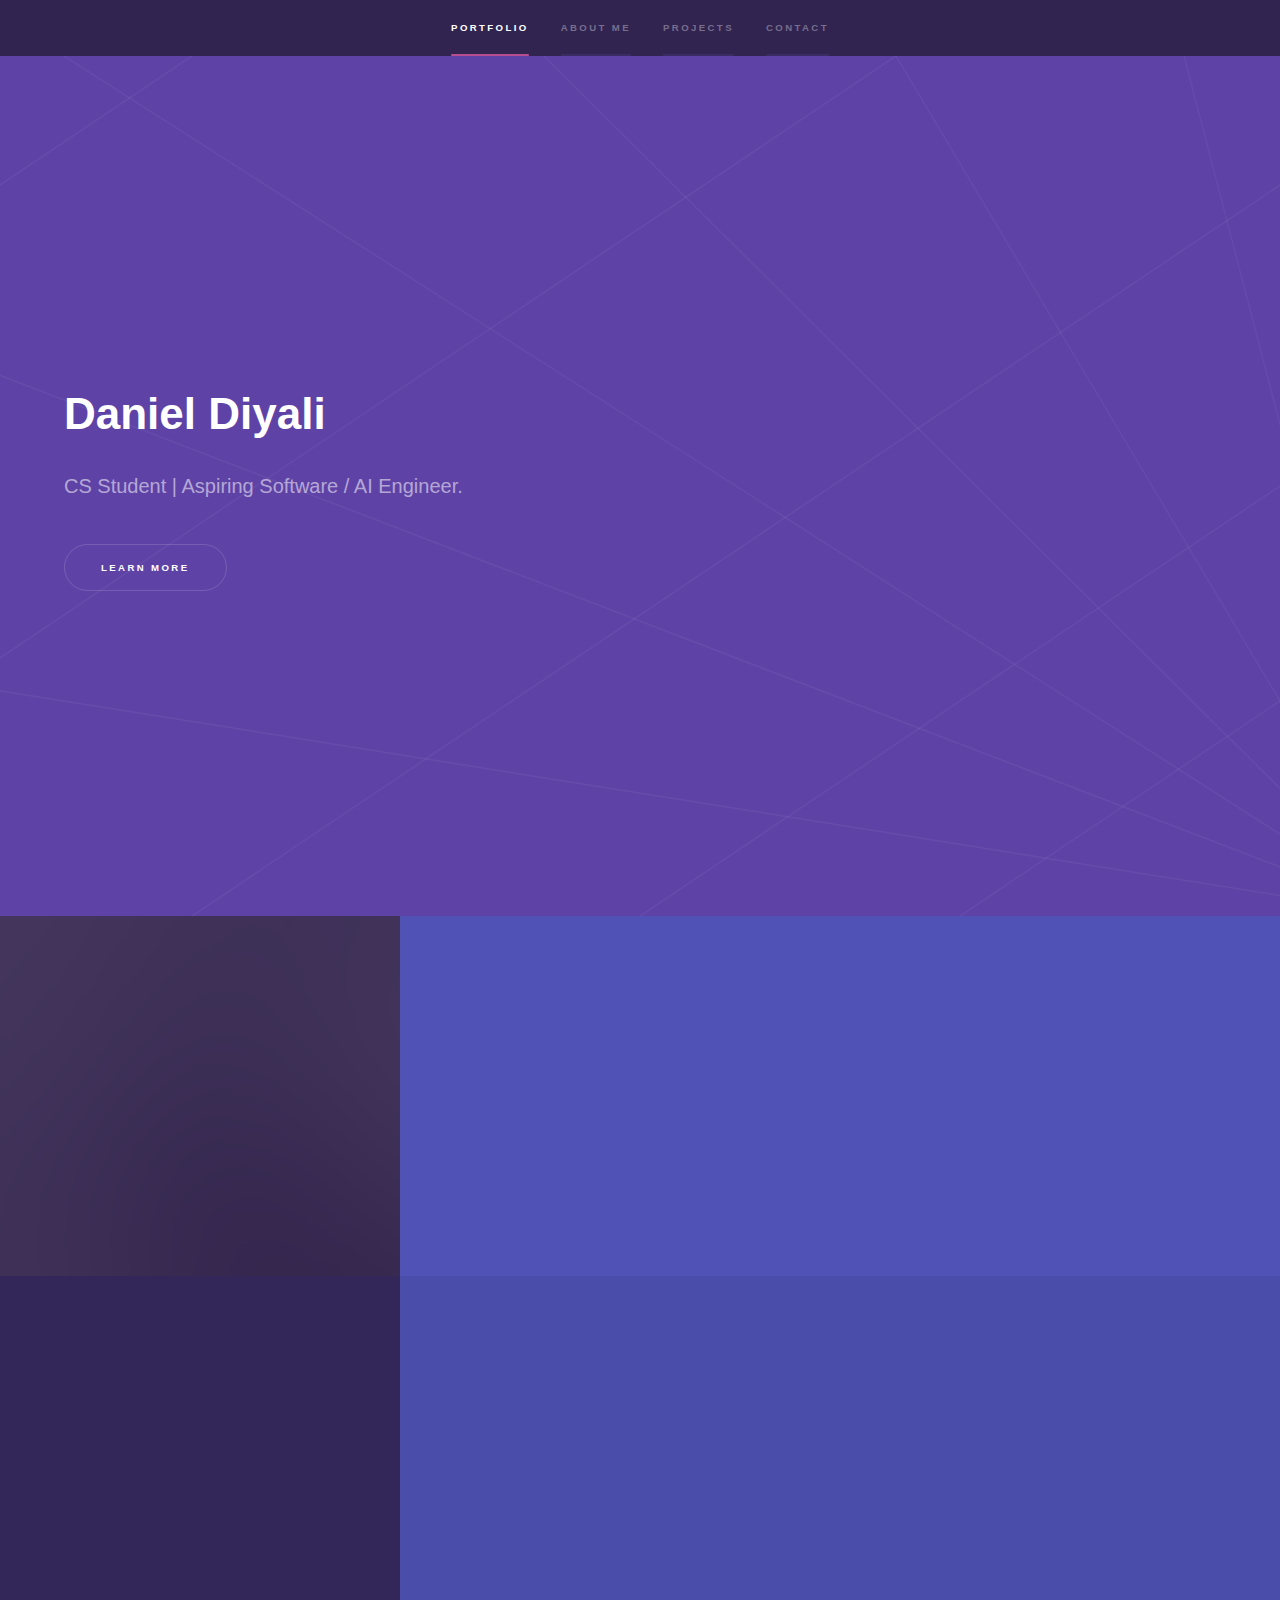
==== commit 8030f8b2: "added my first edited files" ====
--- a/index.html
+++ b/index.html
@@ -6,7 +6,7 @@
 -->
 <html>
 	<head>
-		<title>Hyperspace by HTML5 UP</title>
+		<title>Daniel Diyali Portfolio</title>
 		<meta charset="utf-8" />
 		<meta name="viewport" content="width=device-width, initial-scale=1, user-scalable=no" />
 		<link rel="stylesheet" href="assets/css/main.css" />
@@ -19,10 +19,10 @@
 				<div class="inner">
 					<nav>
 						<ul>
-							<li><a href="#intro">Welcome</a></li>
-							<li><a href="#one">Who we are</a></li>
-							<li><a href="#two">What we do</a></li>
-							<li><a href="#three">Get in touch</a></li>
+							<li><a href="#intro">Portfolio</a></li>
+							<li><a href="#one">About Me</a></li>
+							<li><a href="#two">Projects</a></li>
+							<li><a href="#three">contact</a></li>
 						</ul>
 					</nav>
 				</div>
@@ -35,8 +35,7 @@
 					<section id="intro" class="wrapper style1 fullscreen fade-up">
 						<div class="inner">
 							<h1>Daniel Diyali</h1>
-							<p>Just another fine responsive site template designed by <a href="http://html5up.net">HTML5 UP</a><br />
-							and released for free under the <a href="http://html5up.net/license">Creative Commons</a>.</p>
+							<p>CS Student | Aspiring Software / AI Engineer</a>.</p>
 							<ul class="actions">
 								<li><a href="#one" class="button scrolly">Learn more</a></li>
 							</ul>
@@ -49,26 +48,29 @@
 							<a href="#" class="image"><img src="images/pic01.jpg" alt="" data-position="center center" /></a>
 							<div class="content">
 								<div class="inner">
-									<h2>Sed ipsum dolor</h2>
-									<p>Phasellus convallis elit id ullamcorper pulvinar. Duis aliquam turpis mauris, eu ultricies erat malesuada quis. Aliquam dapibus.</p>
+									<h2>Who Am I</h2>
+									<p>My name is Daniel Diyali and I am a Computer Science Student at Green River College. I plan on achieving my 
+										Associates in CS then transferring to a 4-year university.
+									</p>
 									<ul class="actions">
-										<li><a href="generic.html" class="button">Learn more</a></li>
+										<li><a href="about.html" class="button">Learn more</a></li>
 									</ul>
 								</div>
 							</div>
 						</section>
 						<section>
-							<a href="#" class="image"><img src="images/pic02.jpg" alt="" data-position="top center" /></a>
+							<a href="#" class="image"><img src="https://www.zdnet.com/a/img/resize/a0dcec40a8cd8d2e1b3a9e12a05c2819622d20be/2021/07/19/8a337c80-5ed6-43a1-98fb-b981d420890f/programming-languages-shutterstock-1680857539.jpg?auto=webp&fit=crop&height=1200&width=1200" alt="" data-position="top center" /></a>
 							<div class="content">
 								<div class="inner">
-									<h2>Feugiat consequat</h2>
-									<p>Phasellus convallis elit id ullamcorper pulvinar. Duis aliquam turpis mauris, eu ultricies erat malesuada quis. Aliquam dapibus.</p>
+									<h2>Experience</h2>
+									<p>I've been coding for a couple of years, being proficient in many languages including Java, Python, HTML, CSS, and JavaScript</p>
 									<ul class="actions">
-										<li><a href="generic.html" class="button">Learn more</a></li>
+										<li><a href="resume.html" class="button">Resume</a></li>
 									</ul>
 								</div>
 							</div>
 						</section>
+					<!--
 						<section>
 							<a href="#" class="image"><img src="images/pic03.jpg" alt="" data-position="25% 25%" /></a>
 							<div class="content">
@@ -81,34 +83,44 @@
 								</div>
 							</div>
 						</section>
+					-->
 					</section>
 
 				<!-- Two -->
 					<section id="two" class="wrapper style3 fade-up">
 						<div class="inner">
-							<h2>What we do</h2>
-							<p>Phasellus convallis elit id ullamcorper pulvinar. Duis aliquam turpis mauris, eu ultricies erat malesuada quis. Aliquam dapibus, lacus eget hendrerit bibendum, urna est aliquam sem, sit amet imperdiet est velit quis lorem.</p>
+							<h2>Projects</h2>
+							<p>Here are a few projects that I've created so far! </p>
 							<div class="features">
 								<section>
-									<span class="icon solid major fa-code"></span>
-									<h3>Lorem ipsum amet</h3>
-									<p>Phasellus convallis elit id ullam corper amet et pulvinar. Duis aliquam turpis mauris, sed ultricies erat dapibus.</p>
-								</section>
-								<section>
-									<span class="icon solid major fa-lock"></span>
-									<h3>Aliquam sed nullam</h3>
-									<p>Phasellus convallis elit id ullam corper amet et pulvinar. Duis aliquam turpis mauris, sed ultricies erat dapibus.</p>
-								</section>
-								<section>
-									<span class="icon solid major fa-cog"></span>
-									<h3>Sed erat ullam corper</h3>
-									<p>Phasellus convallis elit id ullam corper amet et pulvinar. Duis aliquam turpis mauris, sed ultricies erat dapibus.</p>
-								</section>
-								<section>
-									<span class="icon solid major fa-desktop"></span>
-									<h3>Veroeros quis lorem</h3>
-									<p>Phasellus convallis elit id ullam corper amet et pulvinar. Duis aliquam turpis mauris, sed ultricies erat dapibus.</p>
-								</section>
+									<a href ="https://github.com/daniel-diyali/AI-Assistant">
+										<span class="icon solid major fa-dumbbell"></span>
+										<h3>Fitness AI Assistant</h3>
+										<p>info abt it</p>
+									</a>
+								</section>
+								<section>
+									<a href="https://github.com/daniel-diyali/RPG_Arena">
+										<span class="icon solid major fa-gamepad"></span>
+										<h3>RPG Game Arena</h3>
+										<p>info abt it</p>
+									</a>
+								</section>
+								<section>
+									<a href="https://github.com/daniel-diyali/Guitar-Hero-Class-Project">
+										<span class="icon solid major fa-guitar"></span>
+										<h3>Guitar Hero</h3>
+										<p>info abt it</p>
+									</a>
+								</section>
+								<section>
+									<a href="https://github.com/daniel-diyali/Mad-Lib-generator">
+										<span class="icon solid major fa-desktop"></span>
+										<h3>Mad Lib Generator</h3>
+										<p>info abt it</p>
+									</a>
+								</section>
+							<!--
 								<section>
 									<span class="icon solid major fa-link"></span>
 									<h3>Urna quis bibendum</h3>
@@ -119,9 +131,10 @@
 									<h3>Aliquam urna dapibus</h3>
 									<p>Phasellus convallis elit id ullam corper amet et pulvinar. Duis aliquam turpis mauris, sed ultricies erat dapibus.</p>
 								</section>
+							-->
 							</div>
 							<ul class="actions">
-								<li><a href="generic.html" class="button">Learn more</a></li>
+								<li><a href="https://github.com/daniel-diyali" class="button">Learn more</a></li>
 							</ul>
 						</div>
 					</section>
@@ -130,7 +143,6 @@
 					<section id="three" class="wrapper style1 fade-up">
 						<div class="inner">
 							<h2>Get in touch</h2>
-							<p>Phasellus convallis elit id ullamcorper pulvinar. Duis aliquam turpis mauris, eu ultricies erat malesuada quis. Aliquam dapibus, lacus eget hendrerit bibendum, urna est aliquam sem, sit amet imperdiet est velit quis lorem.</p>
 							<div class="split style1">
 								<section>
 									<form method="post" action="#">
@@ -163,7 +175,7 @@
 										</li>
 										<li>
 											<h3>Email</h3>
-											<a href="#">user@untitled.tld</a>
+											<a href="#">diyalidaniel@gmail.com</a>
 										</li>
 										<li>
 											<h3>Phone</h3>
@@ -172,11 +184,13 @@
 										<li>
 											<h3>Social</h3>
 											<ul class="icons">
+											<!--
 												<li><a href="#" class="icon brands fa-twitter"><span class="label">Twitter</span></a></li>
 												<li><a href="#" class="icon brands fa-facebook-f"><span class="label">Facebook</span></a></li>
-												<li><a href="#" class="icon brands fa-github"><span class="label">GitHub</span></a></li>
+											-->
+												<li><a href="https://github.com/daniel-diyali" class="icon brands fa-github"><span class="label">GitHub</span></a></li>
 												<li><a href="#" class="icon brands fa-instagram"><span class="label">Instagram</span></a></li>
-												<li><a href="#" class="icon brands fa-linkedin-in"><span class="label">LinkedIn</span></a></li>
+												<li><a href="https://www.linkedin.com/in/daniel-diyali-bbb6832ab/" class="icon brands fa-linkedin-in"><span class="label">LinkedIn</span></a></li>
 											</ul>
 										</li>
 									</ul>
--- a/assets/css/main.css
+++ b/assets/css/main.css
@@ -260,6 +260,13 @@
 			font-size: 0.6em;
 		}
 
+	}
+
+	#myPDF {
+		width: 85%;
+		height: 900px;
+		margin: -70px;
+		margin-right: 300px;
 	}
 
 	sub {
